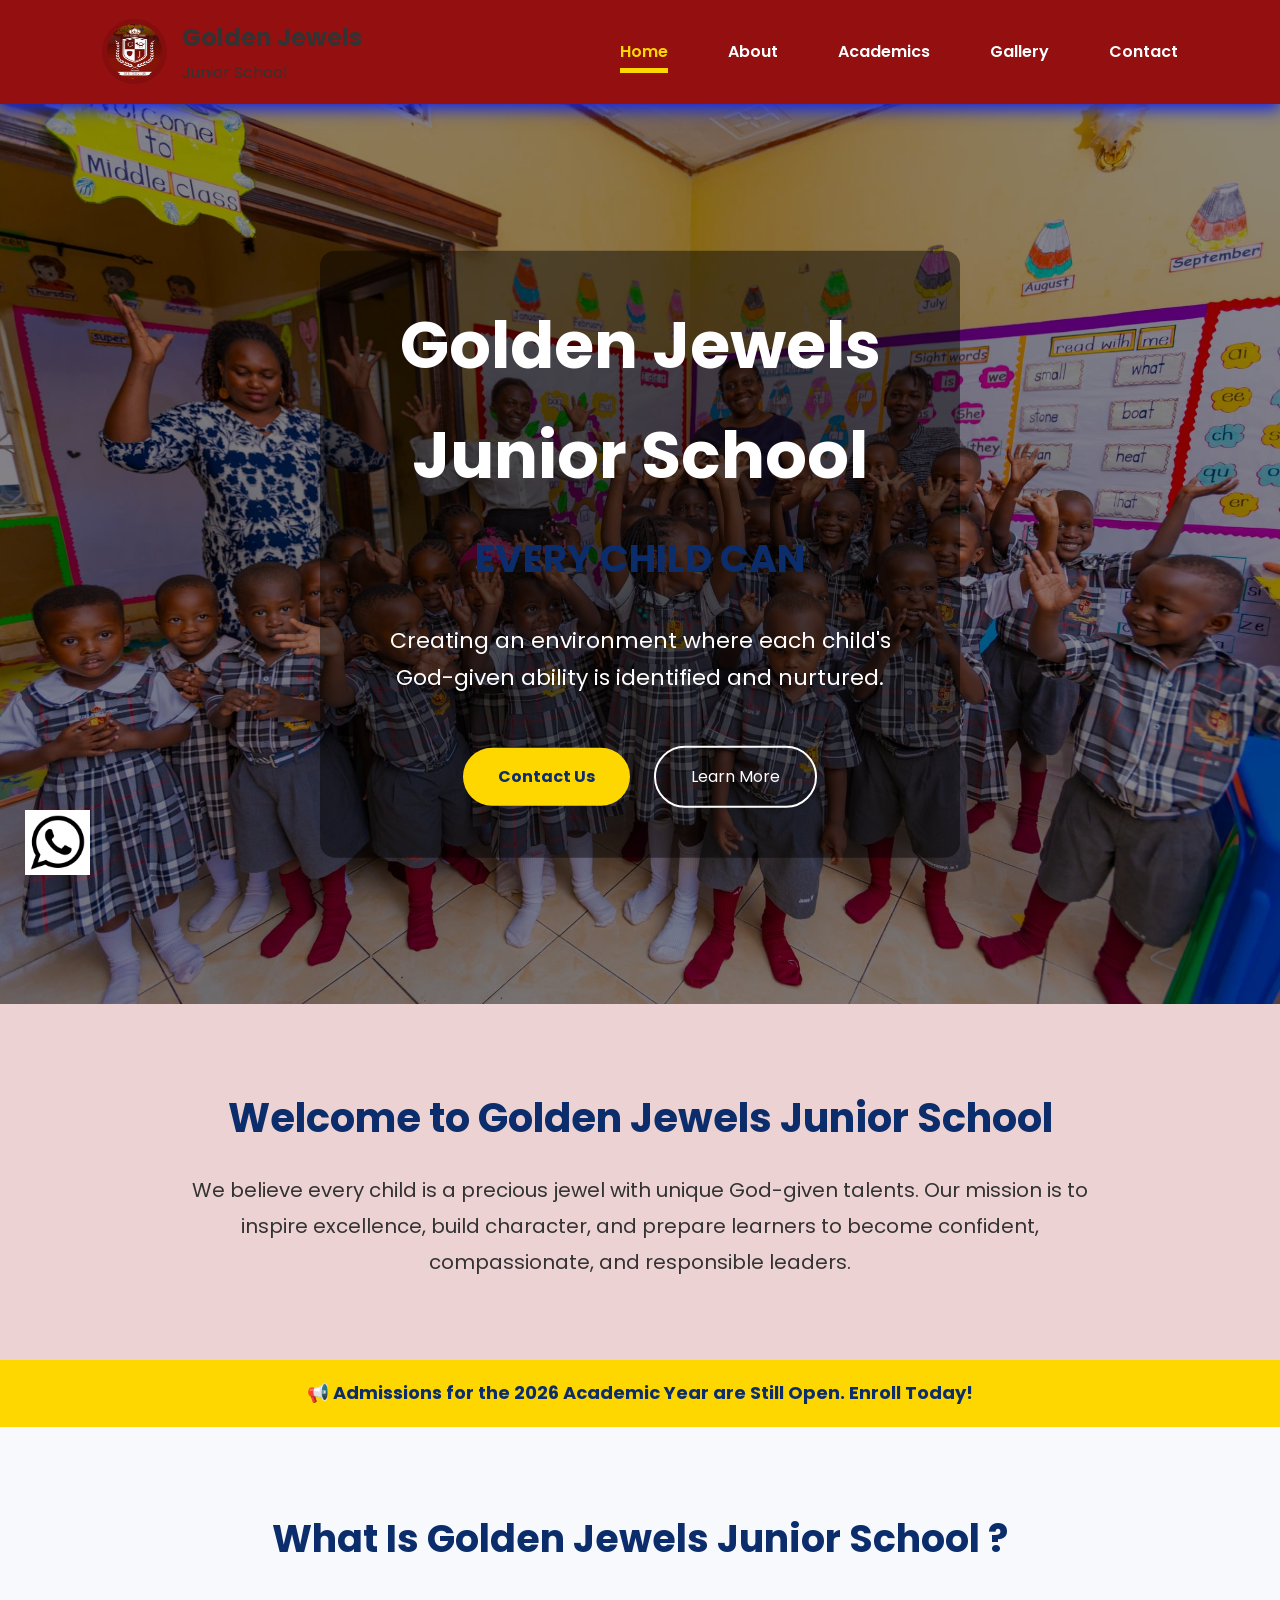
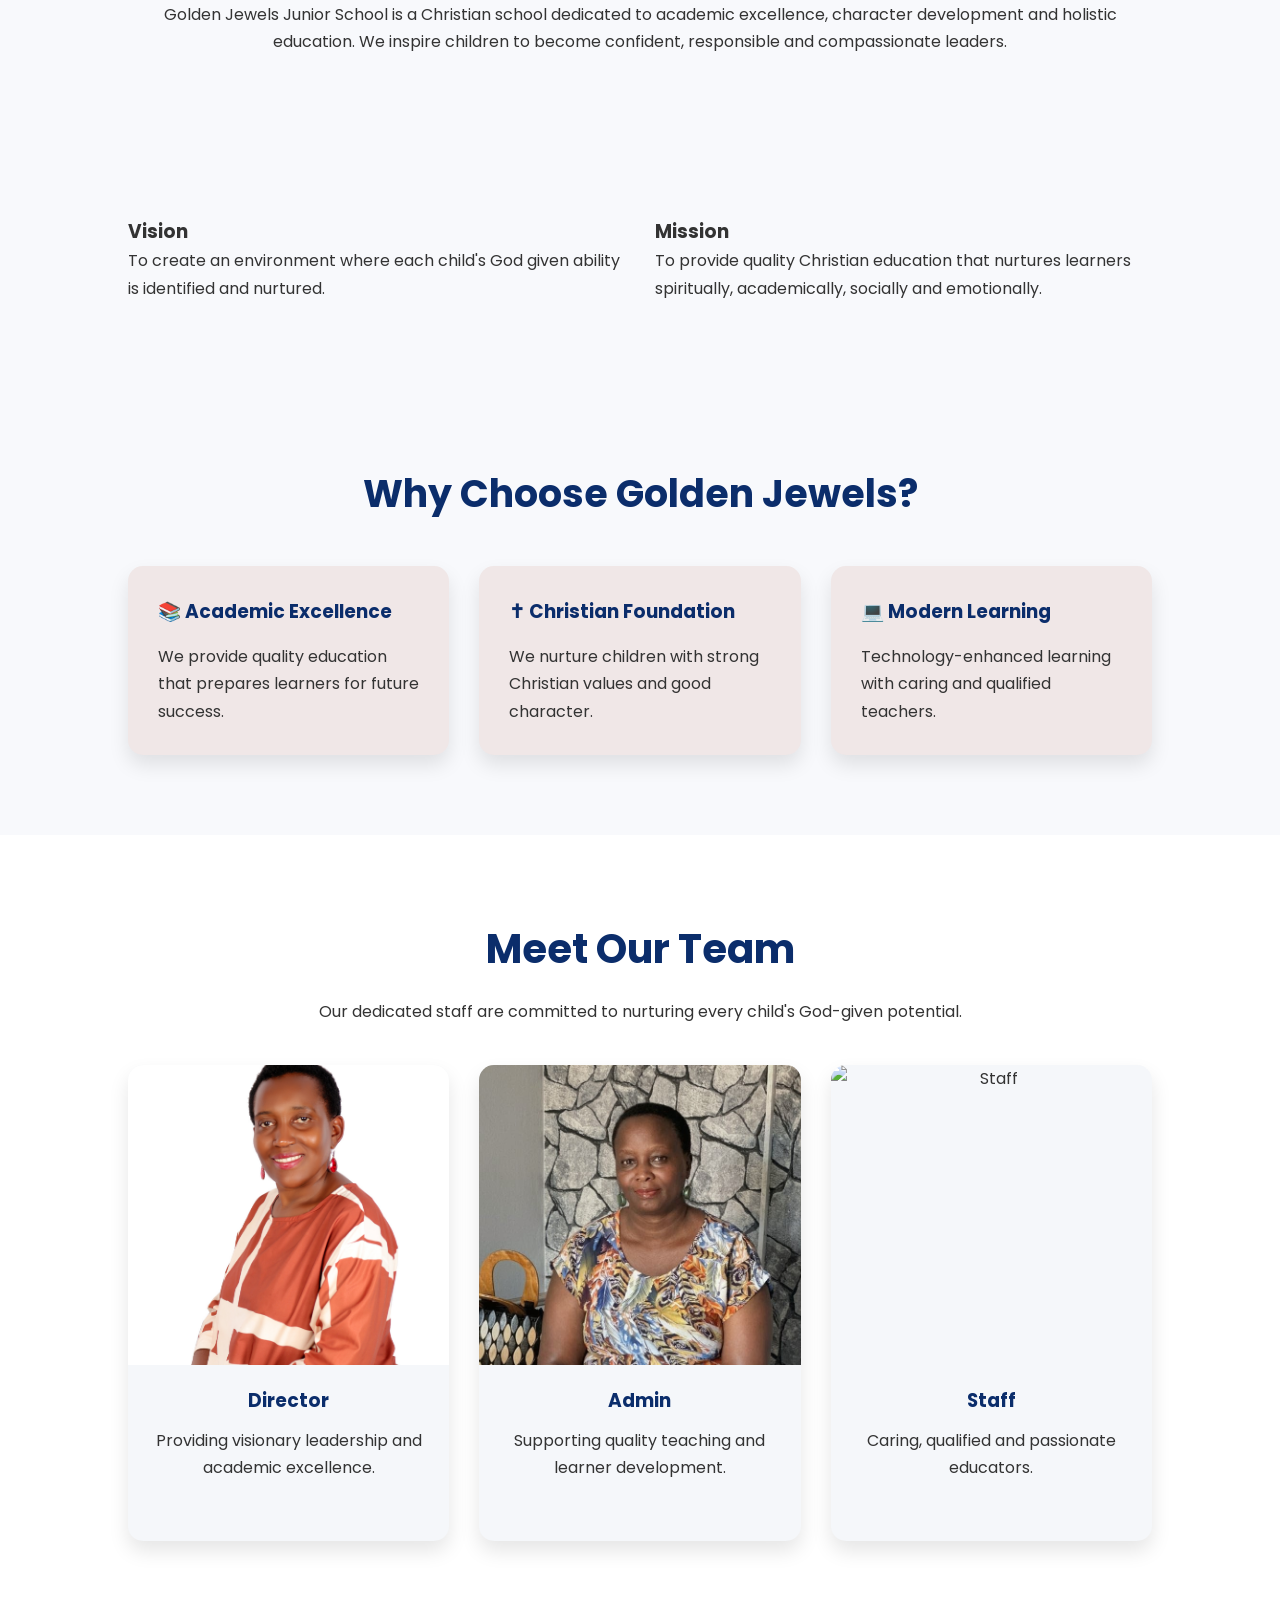
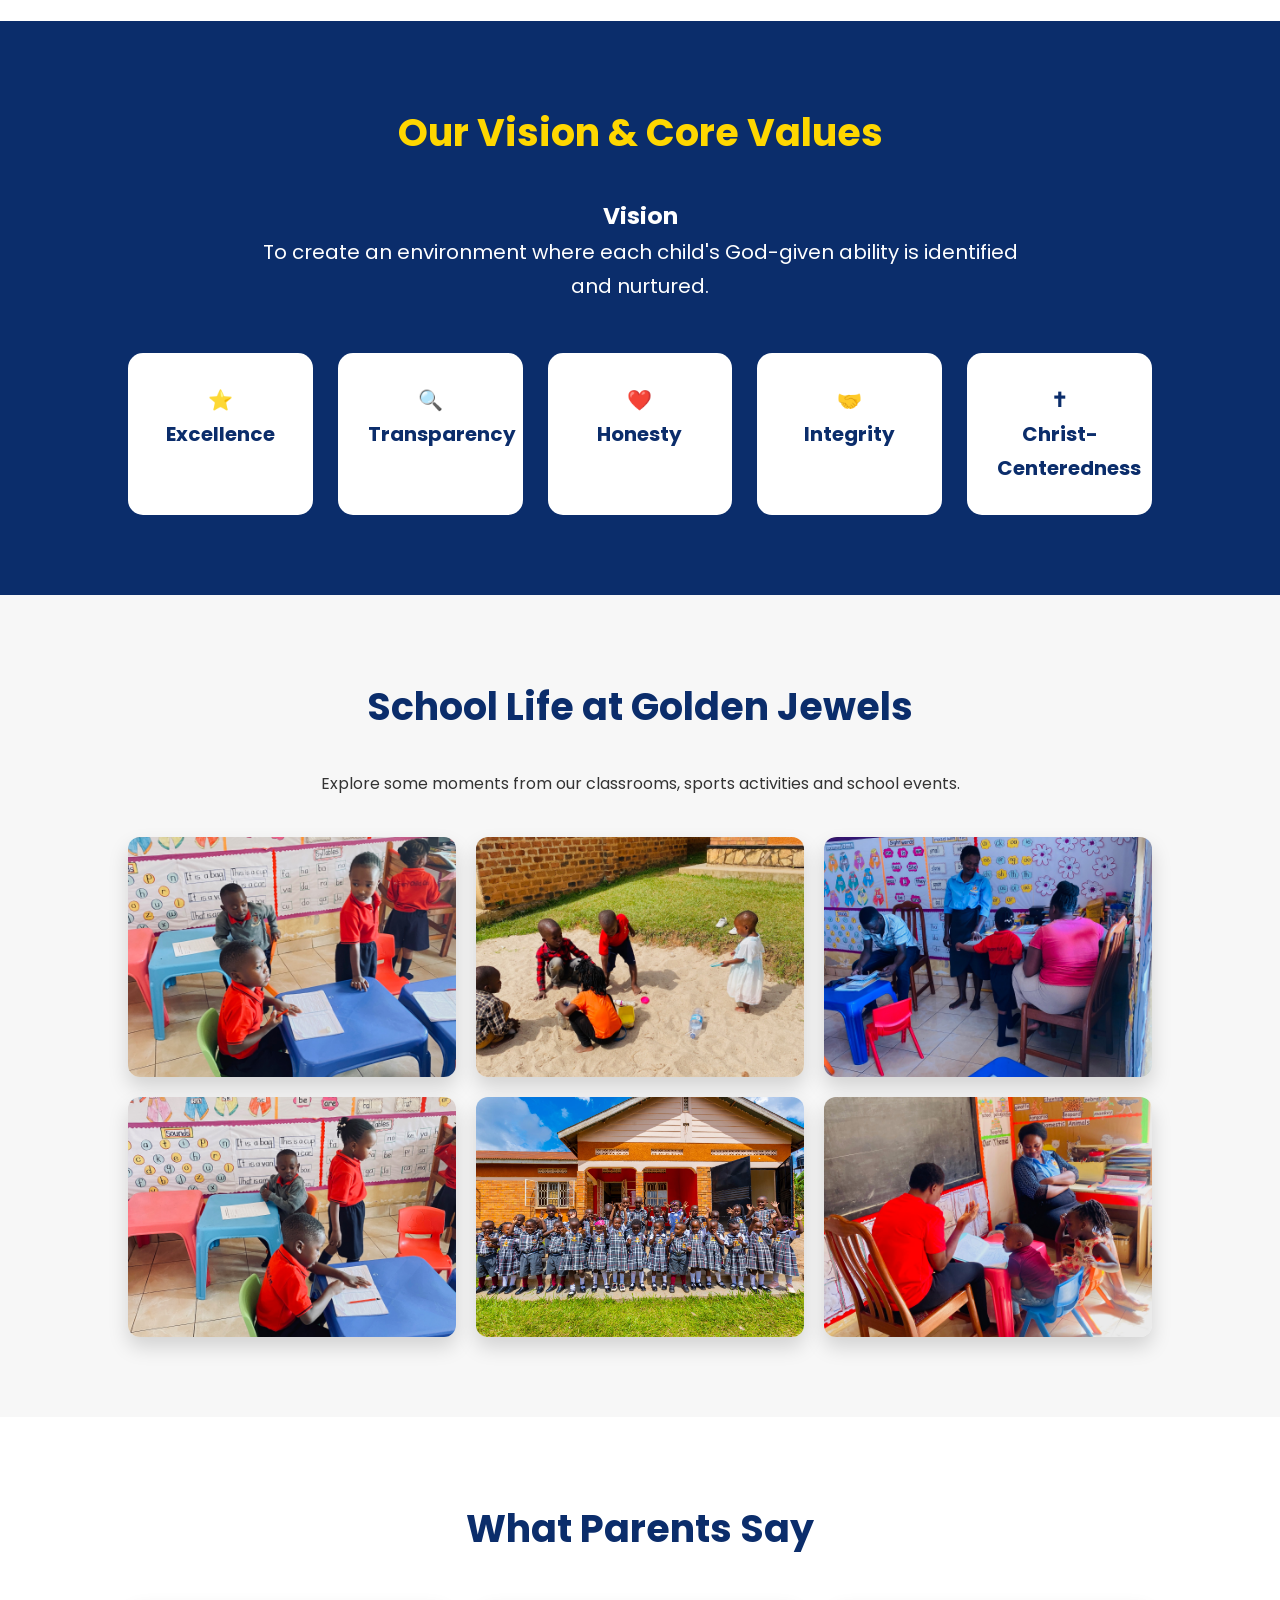
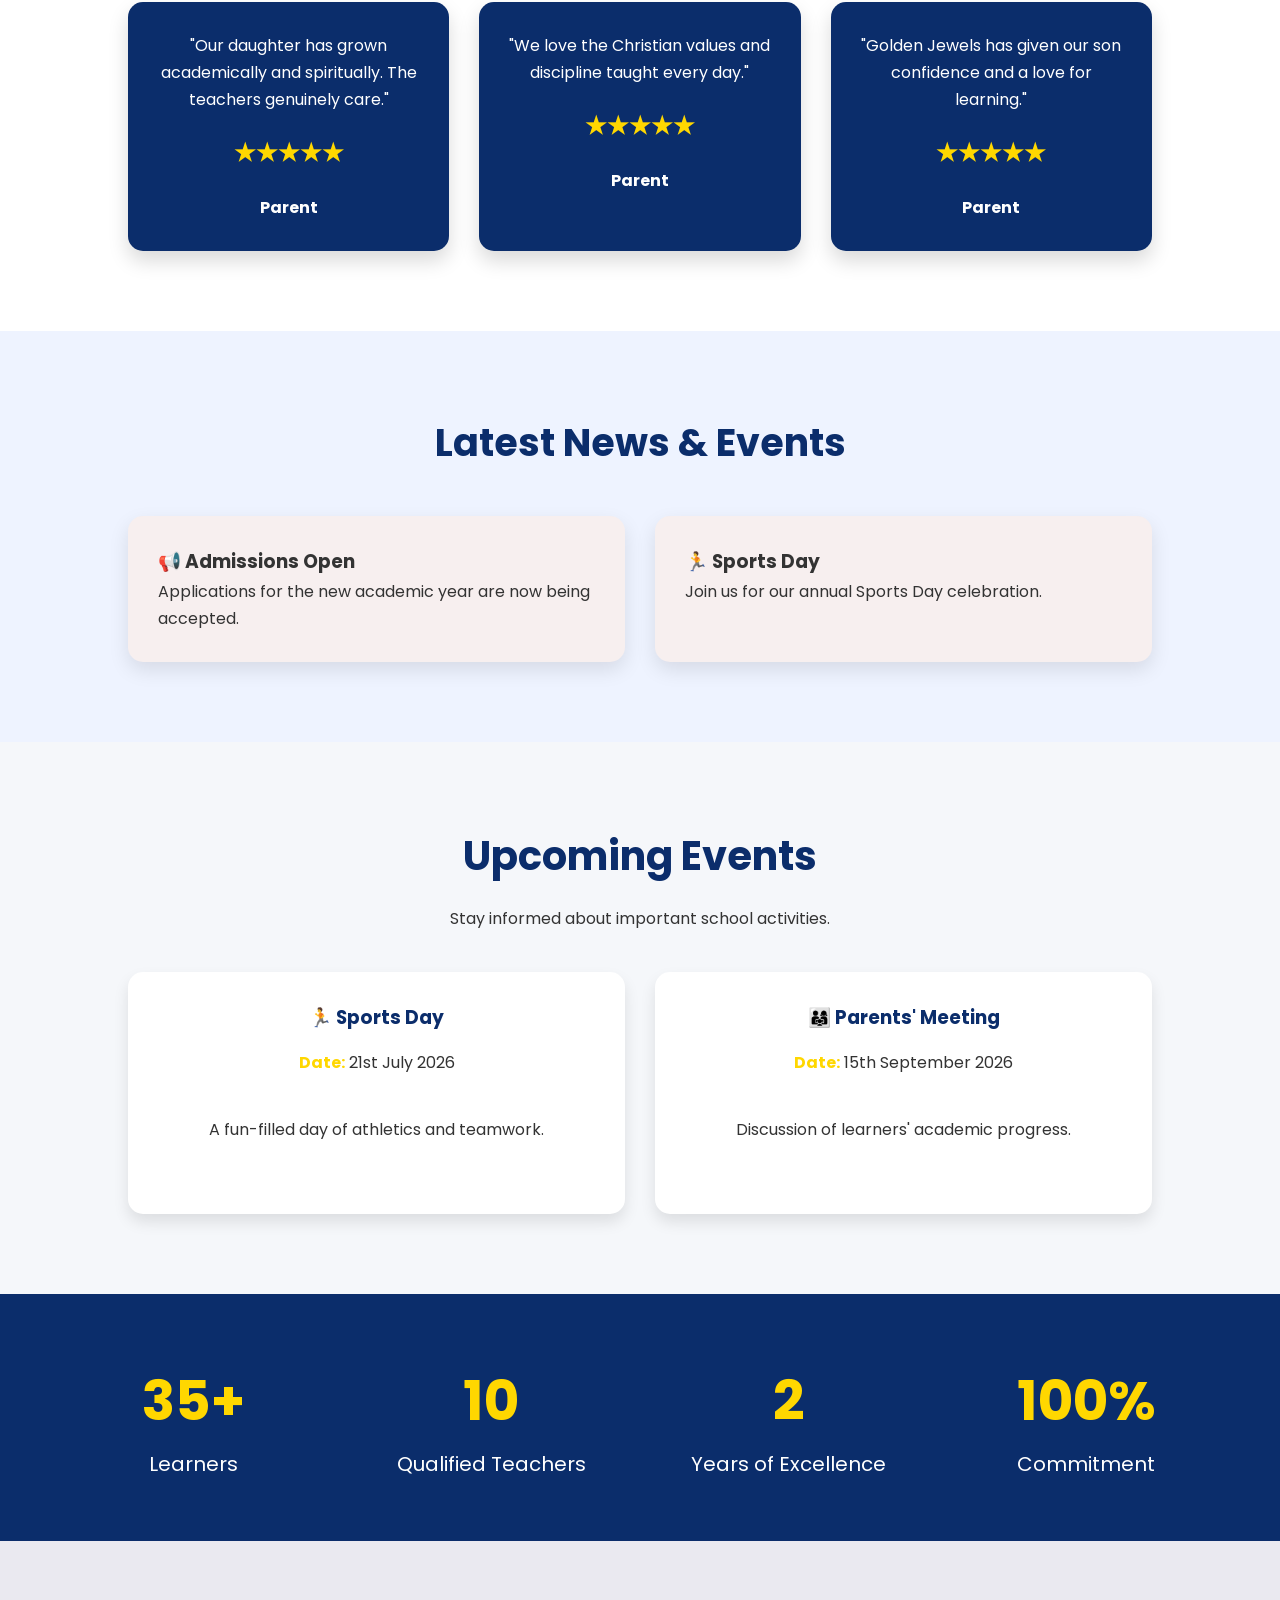
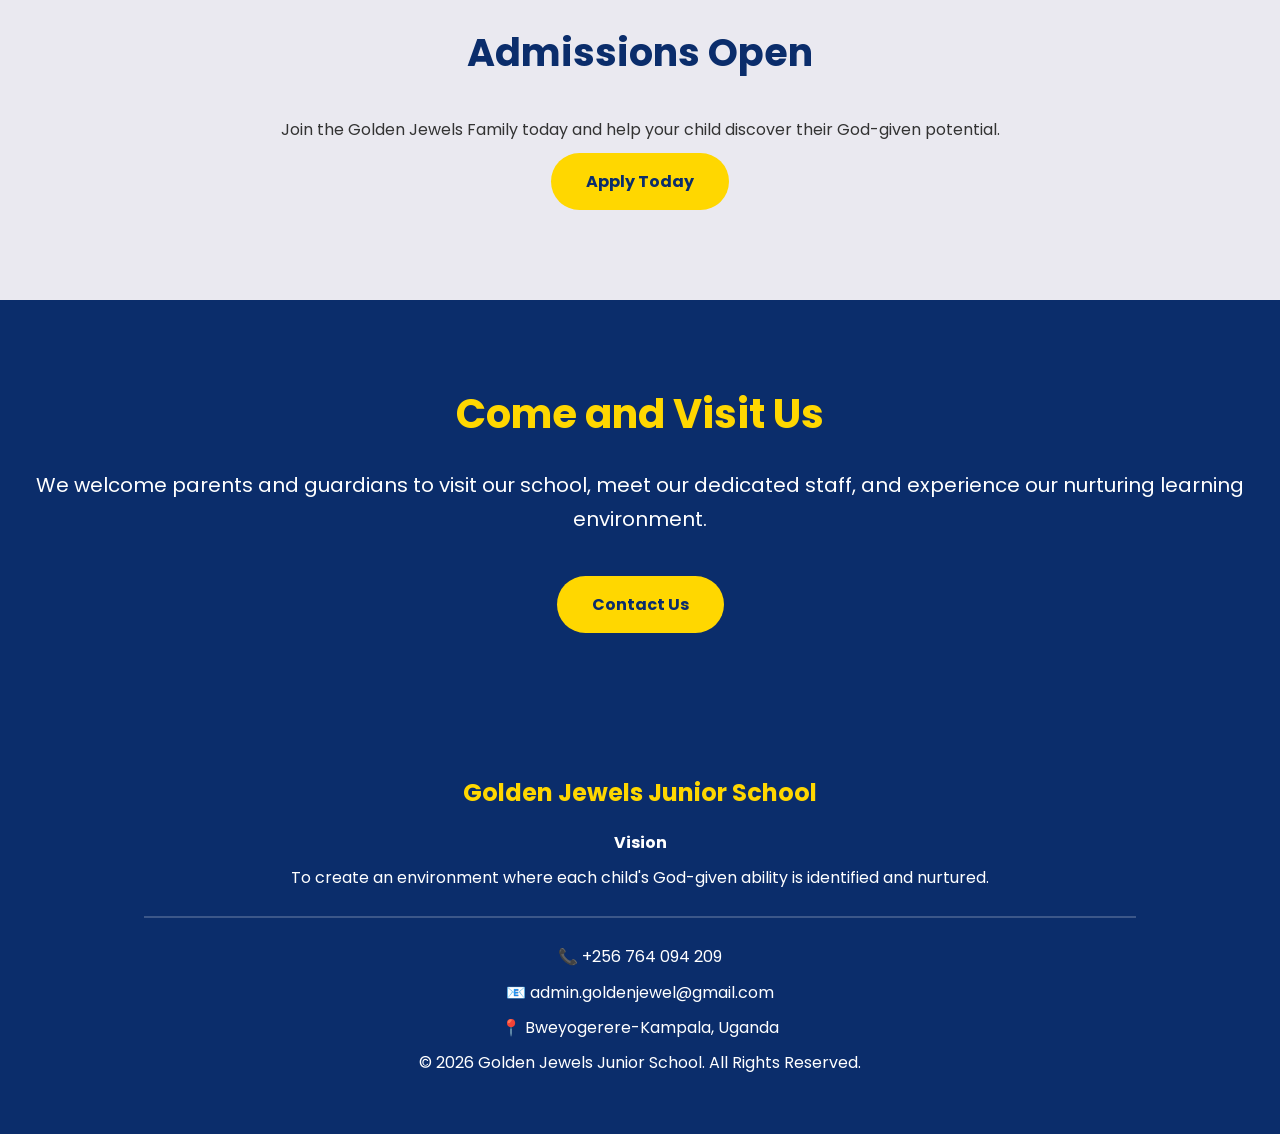
==== index.html @ 944c4e46 "Initial website upload from VS Code" ====
<!DOCTYPE html>
<html lang="en">
<head>

    <link rel="icon" type="image/png" href="images/logo.png">

    <meta charset="UTF-8">
    <meta name="viewport" content="width=device-width, initial-scale=1.0">
    <title>Golden Jewels Junior School | Every Child Can</title>

    <link rel="stylesheet" href="css/style.css">
    <link rel="icon" type="image/png" href="images/logo.png">

    <link rel="preconnect" href="https://fonts.googleapis.com">
    <link href="https://fonts.googleapis.com/css2?family=Poppins:wght@300;400;600;700&display=swap" rel="stylesheet">
</head>

<body>


<header>

    <div class="logo">
        <img src="images/logo.png" alt="School Logo">
        <div>
            <h2>Golden Jewels</h2>
            <p>Junior School</p>
        </div>
    </div>

    <div class="menu-toggle" id="mobile-menu">
        ☰
    </div>

    <nav id="navbar">

        <ul>

            <li><a href="index.html" class="active">Home</a></li>

            <li><a href="about.html">About</a></li>

            <li><a href="academics.html">Academics</a></li>

            <li><a href="gallery.html">Gallery</a></li>

            <li><a href="contact.html">Contact</a></li>

        </ul>

    </nav>

</header>


<section class="hero">

    <div class="slider">

        <div class="slide active">
            <img src="images/hero1.jpg" alt="School">
        </div>

        <div class="slide">
            <img src="images/hero2.jpg" alt="Students">
        </div>

        <div class="slide">
            <img src="images/hero3.jpg" alt="Classroom">
        </div>

    </div>

    <div class="hero-content">

        <h1>Golden Jewels Junior School</h1>

        <h2>EVERY CHILD CAN</h2>

        <p>
            Creating an environment where each child's God-given ability is identified and nurtured.
        </p>

        <a href="contact.html" class="btn">Contact Us</a>

        <a href="about.html" class="btn2">Learn More</a>

    </div>

</section>
<section class="welcome-banner">

<h2>Welcome to Golden Jewels Junior School</h2>

<p>

We believe every child is a precious jewel with unique God-given talents. Our mission is to inspire excellence, build character, and prepare learners to become confident, compassionate, and responsible leaders.

</p>

</section>


<section class="notice">

📢 Admissions for the 2026 Academic Year are Still Open. Enroll Today!

</section>



<section class="welcome">

<h2>What Is Golden Jewels Junior School ?</h2>

<p>

Golden Jewels Junior School is a Christian school dedicated to academic excellence,
character development and holistic education.

We inspire children to become confident, responsible and compassionate leaders.

</p>

</section>



<section class="vision">

<div class="card">

<h3>Vision</h3>

<p>

To create an environment where each child's God given ability is identified and nurtured.

</p>

</div>

<div class="card">

<h3>Mission</h3>

<p>

To provide quality Christian education that nurtures learners spiritually,
academically, socially and emotionally.

</p>

</div>

</section>


<section class="choose">

<h2>Why Choose Golden Jewels?</h2>

<div class="cards">

<div class="box">

<h3>📚 Academic Excellence</h3>

<p>We provide quality education that prepares learners for future success.</p>

</div>

<div class="box">

<h3>✝ Christian Foundation</h3>

<p>We nurture children with strong Christian values and good character.</p>

</div>

<div class="box">

<h3>💻 Modern Learning</h3>

<p>Technology-enhanced learning with caring and qualified teachers.</p>

</div>

</div>

</section>

<section class="team">

    <h2>Meet Our Team</h2>

    <p>Our dedicated staff are committed to nurturing every child's God-given potential.</p>

    <div class="team-grid">

        <div class="team-card">
            <img src="images/director.jpg" alt="Director">
            <h3>Director</h3>
            <p>Providing visionary leadership and academic excellence.</p>
        </div>

        <div class="team-card">
            <img src="images/admin.jpg" alt="Admin">
            <h3>Admin</h3>
            <p>Supporting quality teaching and learner development.</p>
        </div>

        <div class="team-card">
            <img src="images/teachers.jpg" alt="Staff">
            <h3>Staff</h3>
            <p>Caring, qualified and passionate educators.</p>
        </div>

    </div>

</section>

<section class="vision-values">

<h2>Our Vision & Core Values</h2>

<div class="vision-box">

<h3>Vision</h3>

<p>

To create an environment where each child's God-given ability is identified and nurtured.

</p>

</div>

<div class="values-grid">

<div class="value-card">
⭐<br><strong>Excellence</strong>
</div>

<div class="value-card">
🔍<br><strong>Transparency</strong>
</div>

<div class="value-card">
❤️<br><strong>Honesty</strong>
</div>

<div class="value-card">
🤝<br><strong>Integrity</strong>
</div>

<div class="value-card">
✝<br><strong>Christ-Centeredness</strong>
</div>

</div>

</section>

<section class="gallery-preview">

    <h2>School Life at Golden Jewels</h2>

    <p>Explore some moments from our classrooms, sports activities and school events.</p>

    <div class="gallery-grid">

        <img src="images/gallery1.jpg" alt="Classroom">

        <img src="images/gallery2.jpg" alt="Library">

        <img src="images/gallery3.jpg" alt="Sports">

        <img src="images/gallery4.jpg" alt="Graduation">

        <img src="images/gallery5.jpg" alt="Computer Lab">

        <img src="images/gallery6.jpg" alt="Playground">

    </div>

</section>

<section class="testimonials">

<h2>What Parents Say</h2>

<div class="testimonial-container">

<div class="testimonial">

<p>

"Our daughter has grown academically and spiritually. The teachers genuinely care."

</p>

<h4>★★★★★</h4>

<strong>Parent</strong>

</div>

<div class="testimonial">

<p>

"We love the Christian values and discipline taught every day."

</p>

<h4>★★★★★</h4>

<strong>Parent</strong>

</div>

<div class="testimonial">

<p>

"Golden Jewels has given our son confidence and a love for learning."

</p>

<h4>★★★★★</h4>

<strong>Parent</strong>

</div>

</div>

</section>

<section class="news">

<h2>Latest News & Events</h2>

<div class="news-grid">

<div class="news-card">

<h3>📢 Admissions Open</h3>

<p>Applications for the new academic year are now being accepted.</p>

</div>

<div class="news-card">

<h3>🏃 Sports Day</h3>

<p>Join us for our annual Sports Day celebration.</p>

</div>

</section>

<section class="events reveal">

    <h2>Upcoming Events</h2>

    <p>Stay informed about important school activities.</p>

    <div class="events-grid">

        <div class="event-card">
            <h3>🏃 Sports Day</h3>
            <p><strong>Date:</strong> 21st July 2026</p>
            <p>A fun-filled day of athletics and teamwork.</p>
        </div>

        <div class="event-card">
            <h3>👨‍👩‍👧 Parents' Meeting</h3>
            <p><strong>Date:</strong> 15th September 2026</p>
            <p>Discussion of learners' academic progress.</p>
        </div>

    </div>

</section>



<section class="stats">

<div class="stat">
<h1>35+</h1>
<p>Learners</p>
</div>

<div class="stat">
<h1>10</h1>
<p>Qualified Teachers</p>
</div>

<div class="stat">
<h1>2</h1>
<p>Years of Excellence</p>
</div>

<div class="stat">
<h1>100%</h1>
<p>Commitment</p>
</div>

</section>



<section class="admissions">

<h2>Admissions Open</h2>

<p>

Join the Golden Jewels Family today and help your child discover
their God-given potential.

</p>

<a href="#" class="btn">Apply Today</a>

</section>

<section class="cta">

<h2>Come and Visit Us</h2>

<p>

We welcome parents and guardians to visit our school, meet our dedicated staff, and experience our nurturing learning environment.

</p>

<a href="contact.html" class="btn">

Contact Us

</a>

</section>


<footer>

<h2>Golden Jewels Junior School</h2>

<p><strong>Vision</strong></p>

<p>

To create an environment where each child's God-given ability is identified and nurtured.

</p>

<hr>

<p>

📞 +256 764 094 209

</p>

<p>

📧 admin.goldenjewel@gmail.com

</p>

<p>

📍 Bweyogerere-Kampala, Uganda

</p>

<p>

© 2026 Golden Jewels Junior School. All Rights Reserved.

</p>

</footer>

<script src="js/script.js"></script>

<a href="https://wa.me/256764094209" class="whatsapp" target="_blank">

    <img src="images/whatsapp.png" alt="WhatsApp">

</a>

<button id="topBtn">↑</button>

</body>

</html>
---- css/style.css ----
/* Reset */

*{

margin:0;

padding:0;

box-sizing:border-box;

}

body{

font-family:'Poppins',sans-serif;

background:#F5F7FA;

color:#333;

line-height:1.6;

}

a{

text-decoration:none;

}

img{

max-width:100%;

display:block;

}

section{

padding:80px 10%;

}

/* ===========================
   GOLDEN JEWELS JUNIOR SCHOOL
   =========================== */

*{
    margin:0;
    padding:0;
    box-sizing:border-box;
}

body{
    font-family:'Poppins',sans-serif;
    background:#f8f9fc;
    color:#333;
    line-height:1.7;
}

/* Navigation */

header{

position:sticky;

top:0;

z-index:1000;

display:flex;

justify-content:space-between;

align-items:center;

padding:18px 8%;

background:#910707f6;

box-shadow:0 5px 15px rgba(16, 38, 233, 0.986);

}

nav ul{

display:flex;

list-style:none;

gap:30px;

}

nav a{

color:white;

font-weight:600;

transition:.3s;

}

nav a:hover{

color:#FFD700;

}

.logo{

display:flex;

align-items:center;

gap:15px;

}

.logo img{

width:65px;

height:65px;

border-radius:50%;

background:rgb(133, 13, 13);

padding:5px;

}

.logo-text h2{

color:#FFD700;

font-size:28px;

margin:0;

}

.logo-text p{

color:white;

font-size:14px;

margin:0;

letter-spacing:2px;

}

nav ul{
    display:flex;
    list-style:none;
}

nav ul li{
    margin-left:30px;
}

nav a{

position:relative;

color:white;

font-weight:600;

padding:8px 0;

transition:.3s;

}

/* Hero */

.hero{

height:100vh;

background:

linear-gradient(rgba(0,0,0,.55),

rgba(0,0,0,.55)),

url("../images/hero.jpg");

background-size:cover;

background-position:center;

display:flex;

justify-content:center;

align-items:center;

text-align:center;

color:white;

}

.overlay{

max-width:900px;

padding:20px;

}

.hero h1{

font-size:65px;

margin-bottom:15px;

}

.hero h3{

font-size:32px;

color:#FFD700;

margin-bottom:20px;

letter-spacing:3px;

}

.hero p{

font-size:22px;

margin-bottom:40px;

}

.btn{

display:inline-block;

background:#FFD700;

color:#0B2D6B;

padding:15px 35px;

border-radius:50px;

font-weight:bold;

transition:.3s;

margin:10px;

}

.btn:hover{

background:rgb(250, 225, 225);

transform:translateY(-3px);

}

.btn2{

display:inline-block;

background:transparent;

border:2px solid white;

color:white;

padding:15px 35px;

border-radius:50px;

margin:10px;

transition:.3s;

}

.btn2:hover{

background:white;

color:#0B2D6B;

}



/* Sections */

section{
padding:80px 10%;
}

section h2{
text-align:center;
margin-bottom:30px;
color:#0B2D6B;
font-size:38px;
}

/* Welcome */

.welcome{
text-align:center;
}

/* Vision */

.vision{

display:grid;
grid-template-columns:repeat(auto-fit,minmax(320px,1fr));
gap:30px;

}

.cards{

display:grid;

grid-template-columns:repeat(auto-fit,minmax(280px,1fr));

gap:30px;

margin-top:40px;

}

.box{

background:rgb(240, 231, 231);

padding:30px;

border-radius:15px;

box-shadow:0 10px 20px rgba(0,0,0,.1);

transition:.4s;

}

.box:hover{

transform:translateY(-10px);

}

.box h3{

color:#0B2D6B;

margin-bottom:15px;

}
/* Values */

.values{
background:#eef3ff;
}

.value-grid{

display:grid;
grid-template-columns:repeat(auto-fit,minmax(220px,1fr));
gap:25px;

}

.value{

background:rgb(44, 3, 189);
padding:35px;
border-radius:15px;
text-align:center;
transition:.3s;
box-shadow:0 5px 15px rgba(0,0,0,.08);

}

.value:hover{

transform:translateY(-10px);

}

/* Features */

.features{

display:grid;
grid-template-columns:repeat(auto-fit,minmax(250px,1fr));
gap:20px;

}

.features div{

background:#FFD700;
padding:25px;
border-radius:10px;
font-weight:600;
text-align:center;

}

/* Statistics */

.stats{

background:#0B2D6B;
display:grid;
grid-template-columns:repeat(auto-fit,minmax(200px,1fr));
gap:30px;
text-align:center;
color:white;

}

.stat h1{

font-size:55px;
color:#FFD700;

}

/* Admissions */

.admissions{

text-align:center;
background:rgb(234, 233, 240);

}

/* Footer */

footer{

background:#0B2D6B;

color:white;

text-align:center;

padding:50px 20px;

}

footer h2{

color:#FFD700;

margin-bottom:15px;

}

footer p{

margin:8px 0;

}

footer hr{

margin:25px auto;

width:80%;

border:1px solid rgba(255,255,255,.2);

}

/* Responsive */

@media(max-width:768px){

header{

flex-direction:column;

}

nav ul{

flex-direction:column;
text-align:center;

}

nav ul li{

margin:12px 0;

}

.hero h1{

font-size:42px;

}

.hero p{

font-size:18px;

}

}

.notice{

background:#FFD700;

padding:18px;

font-weight:bold;

text-align:center;

color:#0B2D6B;

font-size:18px;

}

.hero{

position:relative;

height:100vh;

overflow:hidden;

}

.slider{

position:absolute;

width:100%;

height:100%;

top:0;

left:0;

}

.slide{

position:absolute;

width:100%;

height:100%;

opacity:0;

transition:opacity 1.5s ease;

}

.slide.active{

opacity:1;

}

.slide img{

width:100%;

height:100%;

object-fit:cover;

}

.hero-content{

position:absolute;

top:50%;

left:50%;

transform:translate(-50%,-50%);

text-align:center;

color:white;

z-index:2;

background:rgba(0,0,0,.45);

padding:40px;

border-radius:15px;

}

.hero::before{

content:"";

position:absolute;

width:100%;

height:100%;

background:rgba(0,0,0,.45);

z-index:1;

}
.stats{

display:grid;

grid-template-columns:repeat(4,1fr);

background:#0B2D6B;

padding:60px;

text-align:center;

}

.stat{

color:white;

}

.stat h1{

font-size:55px;

color:#FFD700;

}

.stat p{

font-size:20px;

}
/* Mobile Menu */

.menu-toggle{

display:none;

font-size:32px;

cursor:pointer;

color:rgb(236, 220, 220);

}

@media(max-width:768px){

.menu-toggle{

display:block;

}

nav{

display:none;

width:100%;

margin-top:20px;

}

nav.active{

display:block;

}

nav ul{

flex-direction:column;

text-align:center;

}

nav ul li{

margin:15px 0;

}

header{

flex-wrap:wrap;

}

}
.welcome-banner{

padding:80px 10%;

text-align:center;

background:rgb(236, 210, 210);

}

.welcome-banner h2{

font-size:40px;

color:#0B2D6B;

margin-bottom:20px;

}

.welcome-banner p{

font-size:20px;

max-width:900px;

margin:auto;

line-height:1.8;

}
.cta{

background:#0B2D6B;

color:white;

text-align:center;

padding:80px 20px;

}

.cta h2{

font-size:40px;

margin-bottom:20px;

color:#FFD700;

}

.cta p{

font-size:20px;

margin-bottom:30px;

}

/* Gallery */

.gallery-preview{

padding:80px 10%;

background:#f7f7f7;

text-align:center;

}

.gallery-preview p{

margin-bottom:40px;

}

.gallery-grid{

display:grid;

grid-template-columns:repeat(auto-fit,minmax(280px,1fr));

gap:20px;

}

.gallery-grid img{

width:100%;

height:240px;

object-fit:cover;

border-radius:12px;

cursor:pointer;

transition:.4s;

box-shadow:0 10px 20px rgba(0,0,0,.15);

}

.gallery-grid img:hover{

transform:scale(1.05);

}

/* Testimonials */

.testimonials{

padding:80px 10%;

background:white;

text-align:center;

}

.testimonial-container{

display:grid;

grid-template-columns:repeat(auto-fit,minmax(300px,1fr));

gap:30px;

margin-top:40px;

}

.testimonial{

padding:30px;

border-radius:15px;

background:#0B2D6B;

color:white;

box-shadow:0 10px 20px rgba(0,0,0,.15);

}

.testimonial h4{

color:#FFD700;

margin:20px 0;

font-size:24px;

}

/* News */

.news{

padding:80px 10%;

background:#EEF3FF;

}

.news-grid{

display:grid;

grid-template-columns:repeat(auto-fit,minmax(280px,1fr));

gap:30px;

margin-top:40px;

}

.news-card{

background:rgb(247, 239, 239);

padding:30px;

border-radius:15px;

box-shadow:0 8px 20px rgba(0,0,0,.1);

transition:.3s;

}

.news-card:hover{

transform:translateY(-8px);

}

/* WhatsApp Button */

.whatsapp{

position:fixed;

bottom:25px;

left:25px;

width:65px;

height:65px;

z-index:999;

}

.whatsapp img{

width:100%;

transition:.3s;

}

.whatsapp img:hover{

transform:scale(1.15);

}



/* About Page */

.page-banner{

background:#eff2f3;

color:rgb(43, 48, 48);

padding:100px 20px;

text-align:center;

}

.page-banner h1{

font-size:55px;

color:#3700ff;

margin-bottom:15px;

}

.about-school{

display:grid;

grid-template-columns:1fr 1fr;

gap:50px;

padding:80px 10%;

align-items:center;

}

.about-image img{

width:100%;

border-radius:20px;

}

.about-text h2{

color:#0B2D6B;

margin-bottom:20px;

}

.vision-mission{

display:grid;

grid-template-columns:repeat(auto-fit,minmax(300px,1fr));

gap:30px;

padding:80px 10%;

background:#dddfe4;

}

.vm-card{

background:white;

padding:40px;

border-radius:15px;

box-shadow:0 8px 15px rgba(0,0,0,.1);

}

.core-values{

padding:80px 10%;

text-align:center;

}

.value-container{

display:grid;

grid-template-columns:repeat(auto-fit,minmax(220px,1fr));

gap:25px;

margin-top:40px;

}

.value-box{

background:#FFD700;

padding:30px;

border-radius:15px;

font-weight:bold;

}

.headteacher{

display:grid;

grid-template-columns:300px 1fr;

gap:40px;

padding:80px 10%;

align-items:center;

}

.headteacher img{

width:100%;

border-radius:20px;

}

@media(max-width:768px){

.about-school,

.headteacher{

grid-template-columns:1fr;

}

}

/* Academics */

.curriculum,
.subjects,
.activities,
.achievement{

padding:80px 10%;

}

.curriculum-grid,
.subject-grid,
.activity-grid{

display:grid;

grid-template-columns:repeat(auto-fit,minmax(250px,1fr));

gap:25px;

margin-top:40px;

}

.curriculum-card,
.activity-card,
.subject{

background:white;

padding:30px;

border-radius:15px;

box-shadow:0 8px 15px rgba(0,0,0,.1);

transition:.3s;

}

.curriculum-card:hover,
.activity-card:hover,
.subject:hover{

transform:translateY(-8px);

}

.curriculum-card h3{

color:#0B2D6B;

margin-bottom:20px;

}

.subject{

text-align:center;

font-weight:bold;

background:#FFD700;

color:#0B2D6B;

}

.activity-card{

text-align:center;

font-size:20px;

}

.achievement{

background:#0B2D6B;

color:white;

text-align:center;

}

.achievement h2{

color:#FFD700;

margin-bottom:20px;

}

/* Gallery Page */

.gallery-page{

padding:80px 10%;

text-align:center;

}

.gallery-page h2{

color:#0B2D6B;

margin-bottom:20px;

}

.gallery-page p{

margin-bottom:40px;

font-size:18px;

}

.gallery-page .gallery-grid{

display:grid;

grid-template-columns:repeat(auto-fit,minmax(280px,1fr));

gap:25px;

}

.gallery-page img{

width:100%;

height:260px;

object-fit:cover;

border-radius:15px;

box-shadow:0 10px 20px rgba(0,0,0,.15);

transition:.4s;

cursor:pointer;

}

.gallery-page img:hover{

transform:scale(1.05);

}

/* Contact */

.contact-info{

display:grid;

grid-template-columns:repeat(auto-fit,minmax(250px,1fr));

gap:25px;

padding:80px 10%;

}

.contact-card{

background:white;

padding:30px;

text-align:center;

border-radius:15px;

box-shadow:0 8px 15px rgba(0,0,0,.1);

}

.contact-card h2{

color:#0B2D6B;

margin-bottom:15px;

}

.contact-form{

padding:80px 10%;

text-align:center;

}

.contact-form form{

max-width:700px;

margin:auto;

}

.contact-form input,
.contact-form textarea{

width:100%;

padding:15px;

margin:15px 0;

border:1px solid #ddd;

border-radius:10px;

font-size:16px;

}

#topBtn{

position:fixed;

bottom:30px;

right:30px;

display:none;

background:#FFD700;

color:#0B2D6B;

border:none;

width:50px;

height:50px;

border-radius:50%;

font-size:22px;

cursor:pointer;

box-shadow:0 5px 10px rgba(0,0,0,.3);

}

nav a.active{

color:#FFD700;

border-bottom:2px solid #FFD700;

padding-bottom:5px;

}

nav a.active {
    color: #FFD700;
    border-bottom: 2px solid #FFD700;
    padding-bottom: 5px;
}

nav a::after{

content:"";

position:absolute;

left:0;

bottom:-5px;

width:0;

height:3px;

background:#FFD700;

transition:.3s;

}

nav a:hover::after,

nav a.active::after{

width:100%;

}

/* Team Section */

.team{

background:#ffffff;

text-align:center;

}

.team h2{

color:#0B2D6B;

font-size:40px;

margin-bottom:15px;

}

.team p{

margin-bottom:40px;

}

.team-grid{

display:grid;

grid-template-columns:repeat(auto-fit,minmax(250px,1fr));

gap:30px;

}

.team-card{

background:#F5F7FA;

border-radius:15px;

overflow:hidden;

box-shadow:0 10px 20px rgba(0,0,0,.1);

transition:.3s;

}

.team-card:hover{

transform:translateY(-10px);

}

.team-card img{

width:100%;

height:300px;

object-fit:cover;

}

.team-card h3{

color:#0B2D6B;

margin:20px 0 10px;

}

.team-card p{

padding:0 20px 20px;

}

/* Vision & Values */

.vision-values{

background:#0B2D6B;

color:white;

text-align:center;

}

.vision-values h2{

color:#FFD700;

margin-bottom:30px;

}

.vision-box{

max-width:800px;

margin:auto;

margin-bottom:50px;

font-size:20px;

}

.values-grid{

display:grid;

grid-template-columns:repeat(auto-fit,minmax(180px,1fr));

gap:25px;

}

.value-card{

background:white;

color:#0B2D6B;

padding:30px;

border-radius:15px;

font-size:20px;

font-weight:bold;

transition:.3s;

}

.value-card:hover{

background:#FFD700;

}

/* Upcoming Events */

.events{

background:#F5F7FA;

text-align:center;

}

.events h2{

color:#0B2D6B;

font-size:40px;

margin-bottom:15px;

}

.events p{

margin-bottom:40px;

}

.events-grid{

display:grid;

grid-template-columns:repeat(auto-fit,minmax(250px,1fr));

gap:30px;

}

.event-card{

background:white;

padding:30px;

border-radius:15px;

box-shadow:0 8px 15px rgba(0,0,0,.1);

transition:.3s;

}

.event-card:hover{

transform:translateY(-10px);

box-shadow:0 15px 25px rgba(0,0,0,.15);

}

.event-card h3{

color:#0B2D6B;

margin-bottom:15px;

}

.event-card strong{

color:#FFD700;

}

/* ===========================
   MOBILE RESPONSIVE DESIGN
=========================== */

@media (max-width: 768px) {

header{
    flex-direction:column;
    padding:15px;
}

nav ul{
    flex-direction:column;
    gap:15px;
    text-align:center;
    margin-top:20px;
}

.hero-content h1{
    font-size:32px;
}

.hero-content p{
    font-size:16px;
}

.team-grid,
.gallery-grid,
.news-container,
.curriculum-grid,
.subject-grid,
.activity-grid,
.events-grid,
.values-grid{
    grid-template-columns:1fr;
}

.about-school,
.headteacher{
    grid-template-columns:1fr;
}

.about-image{
    margin-bottom:25px;
}

.hero-content{
    width:90%;
    padding:25px;
}

.page-banner h1{
    font-size:36px;
}

.btn{
    width:100%;
    max-width:300px;
}

footer{
    padding:40px 20px;
}

}
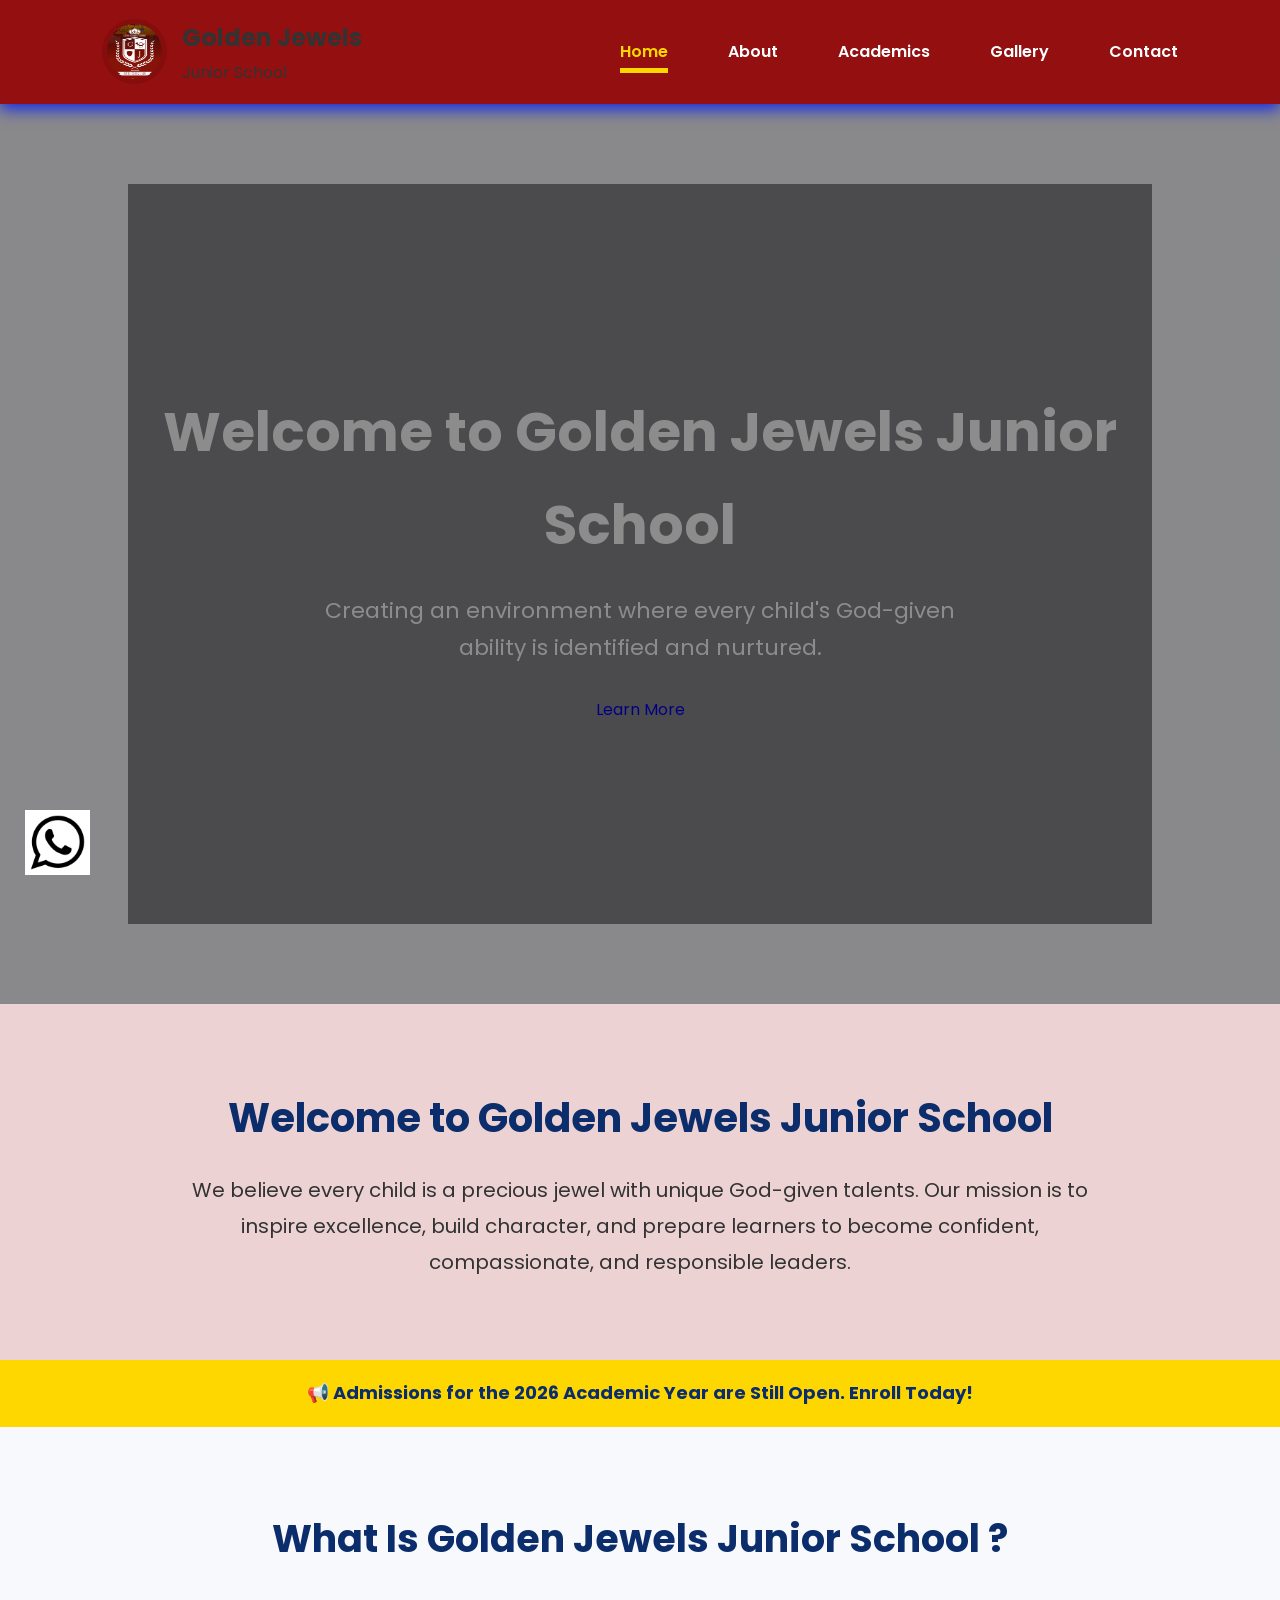
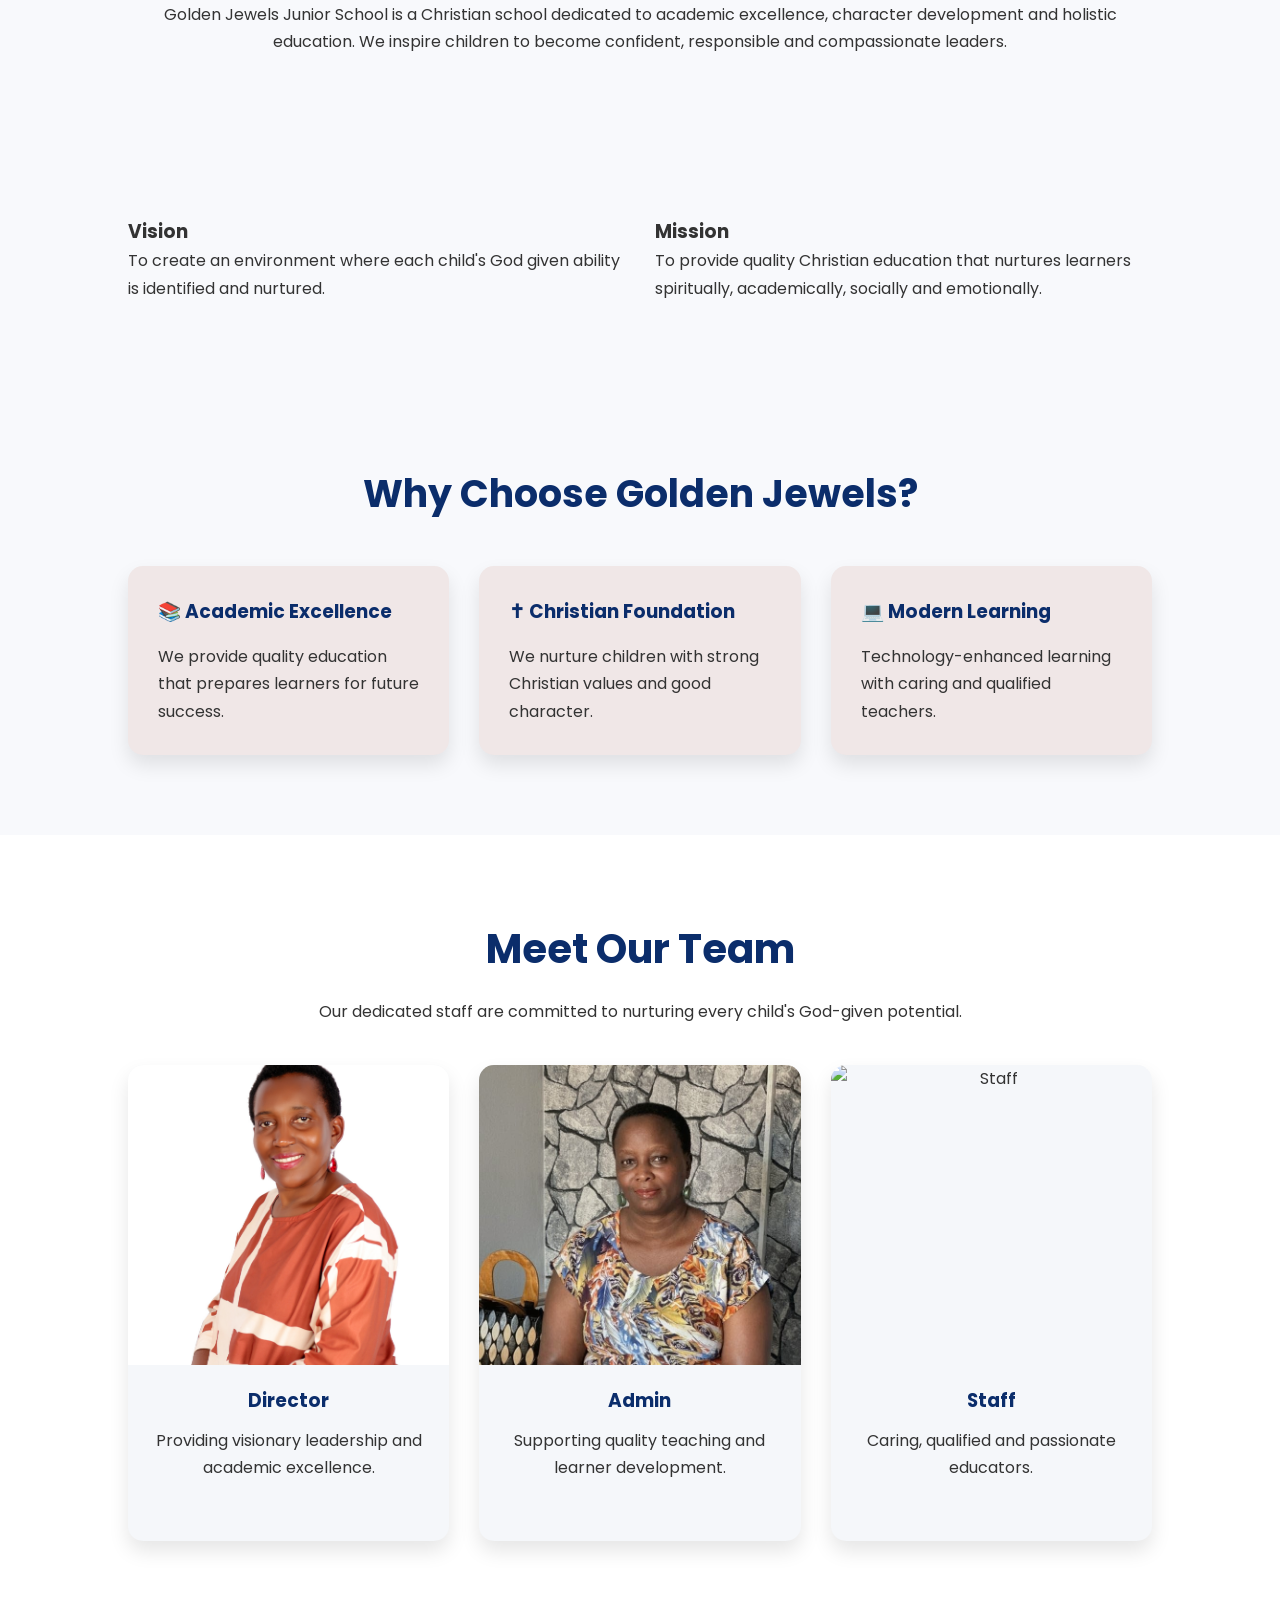
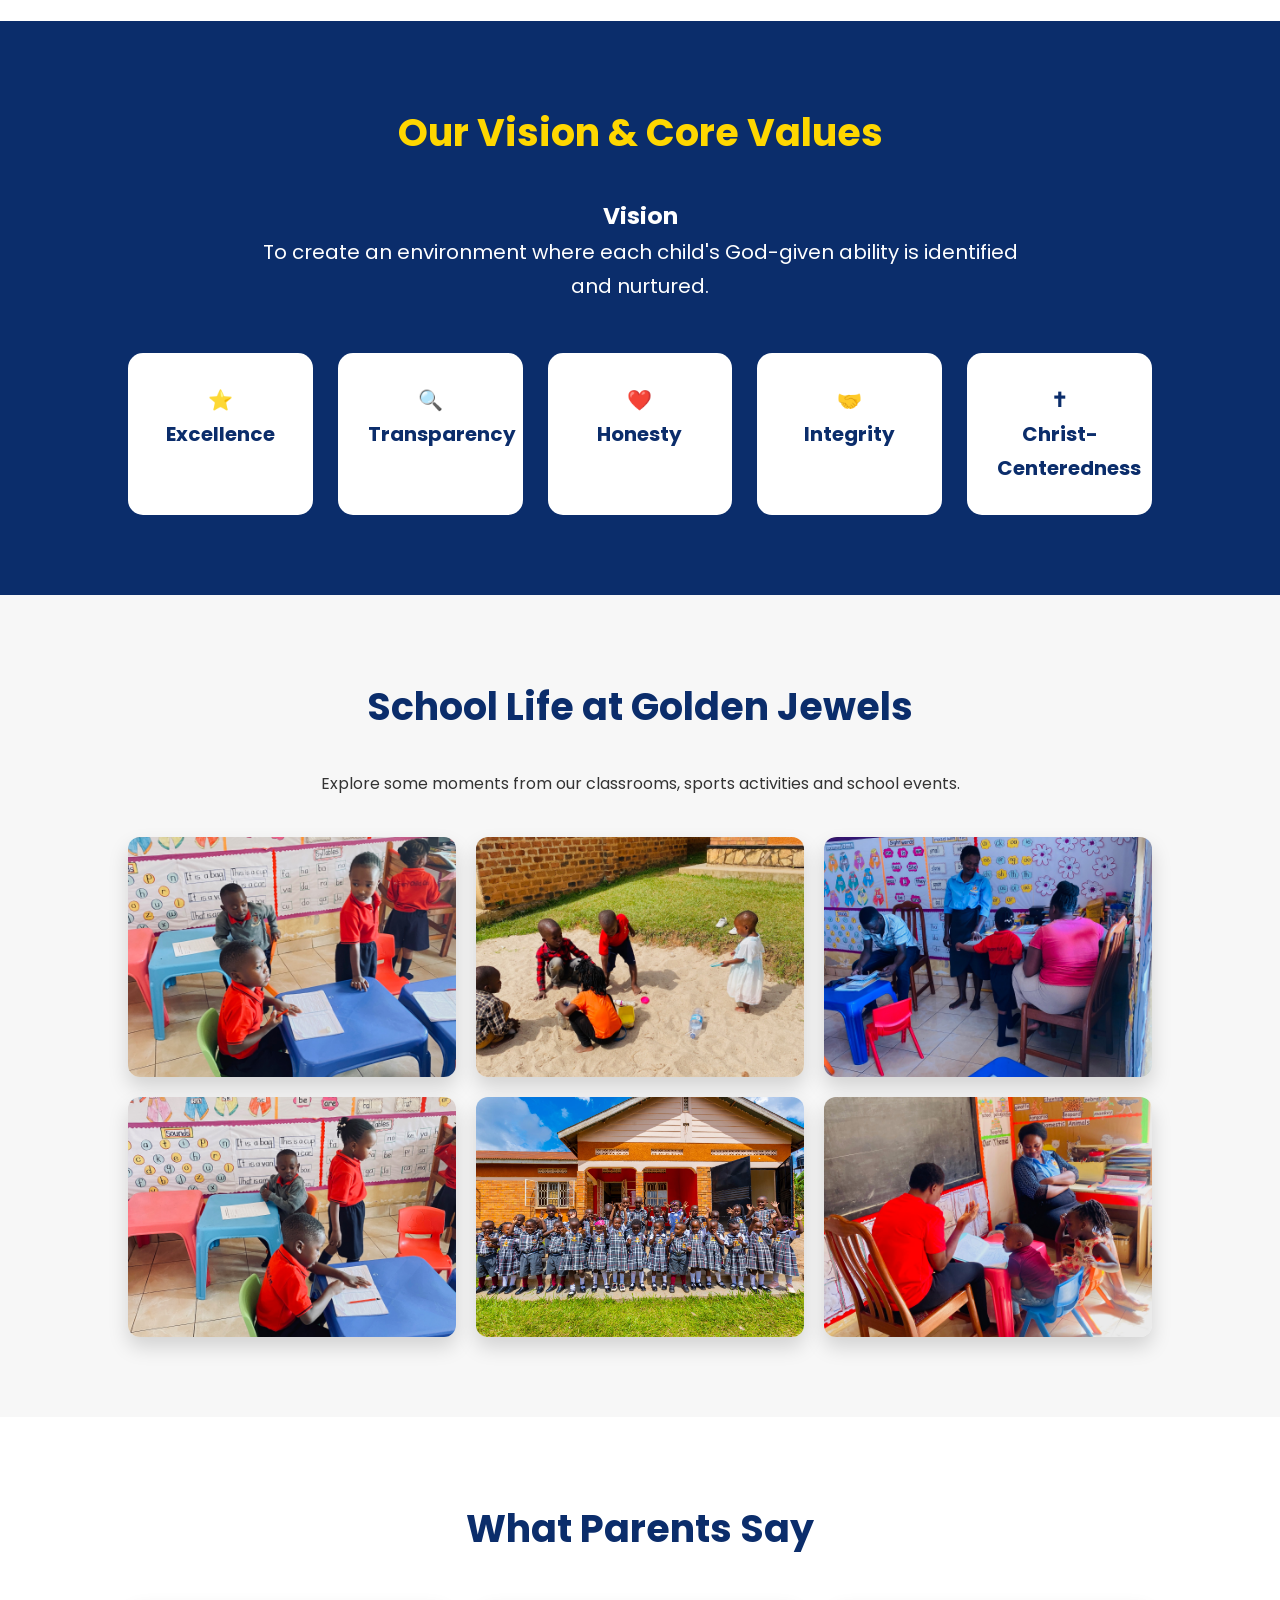
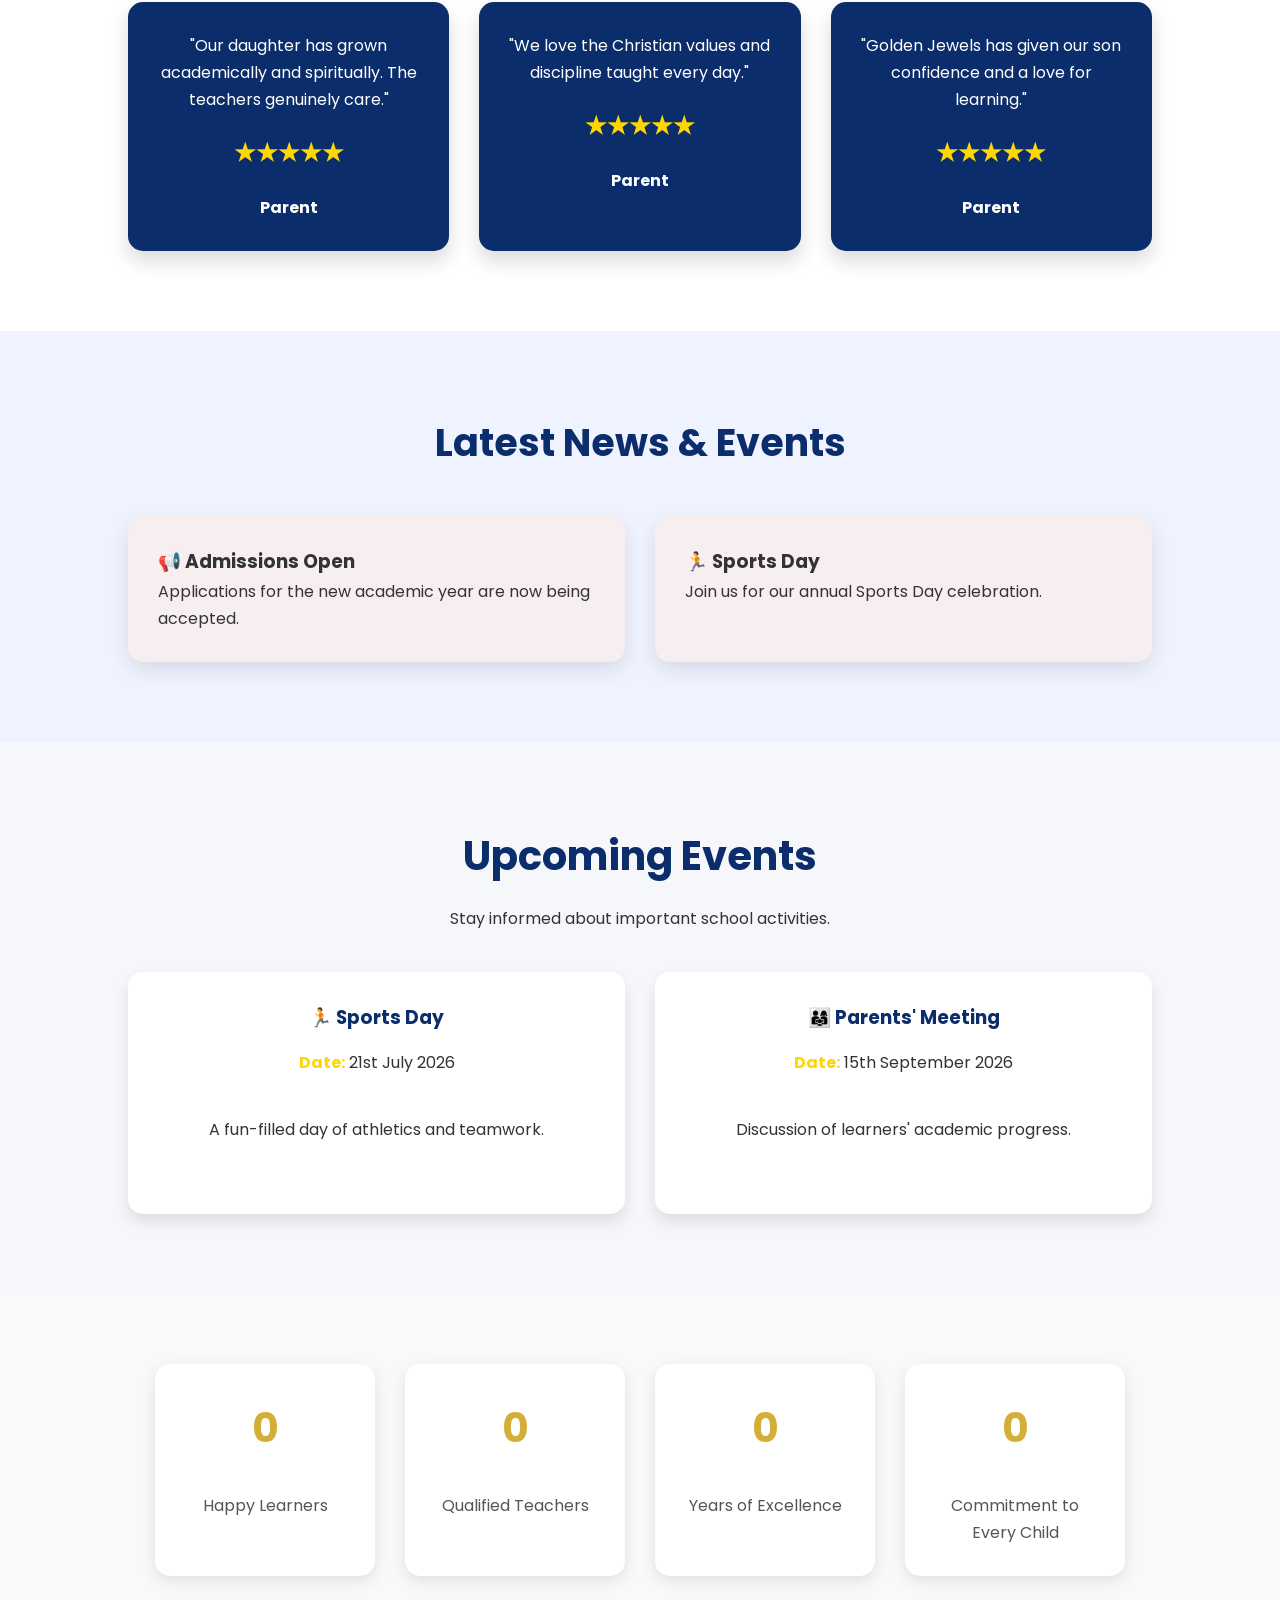
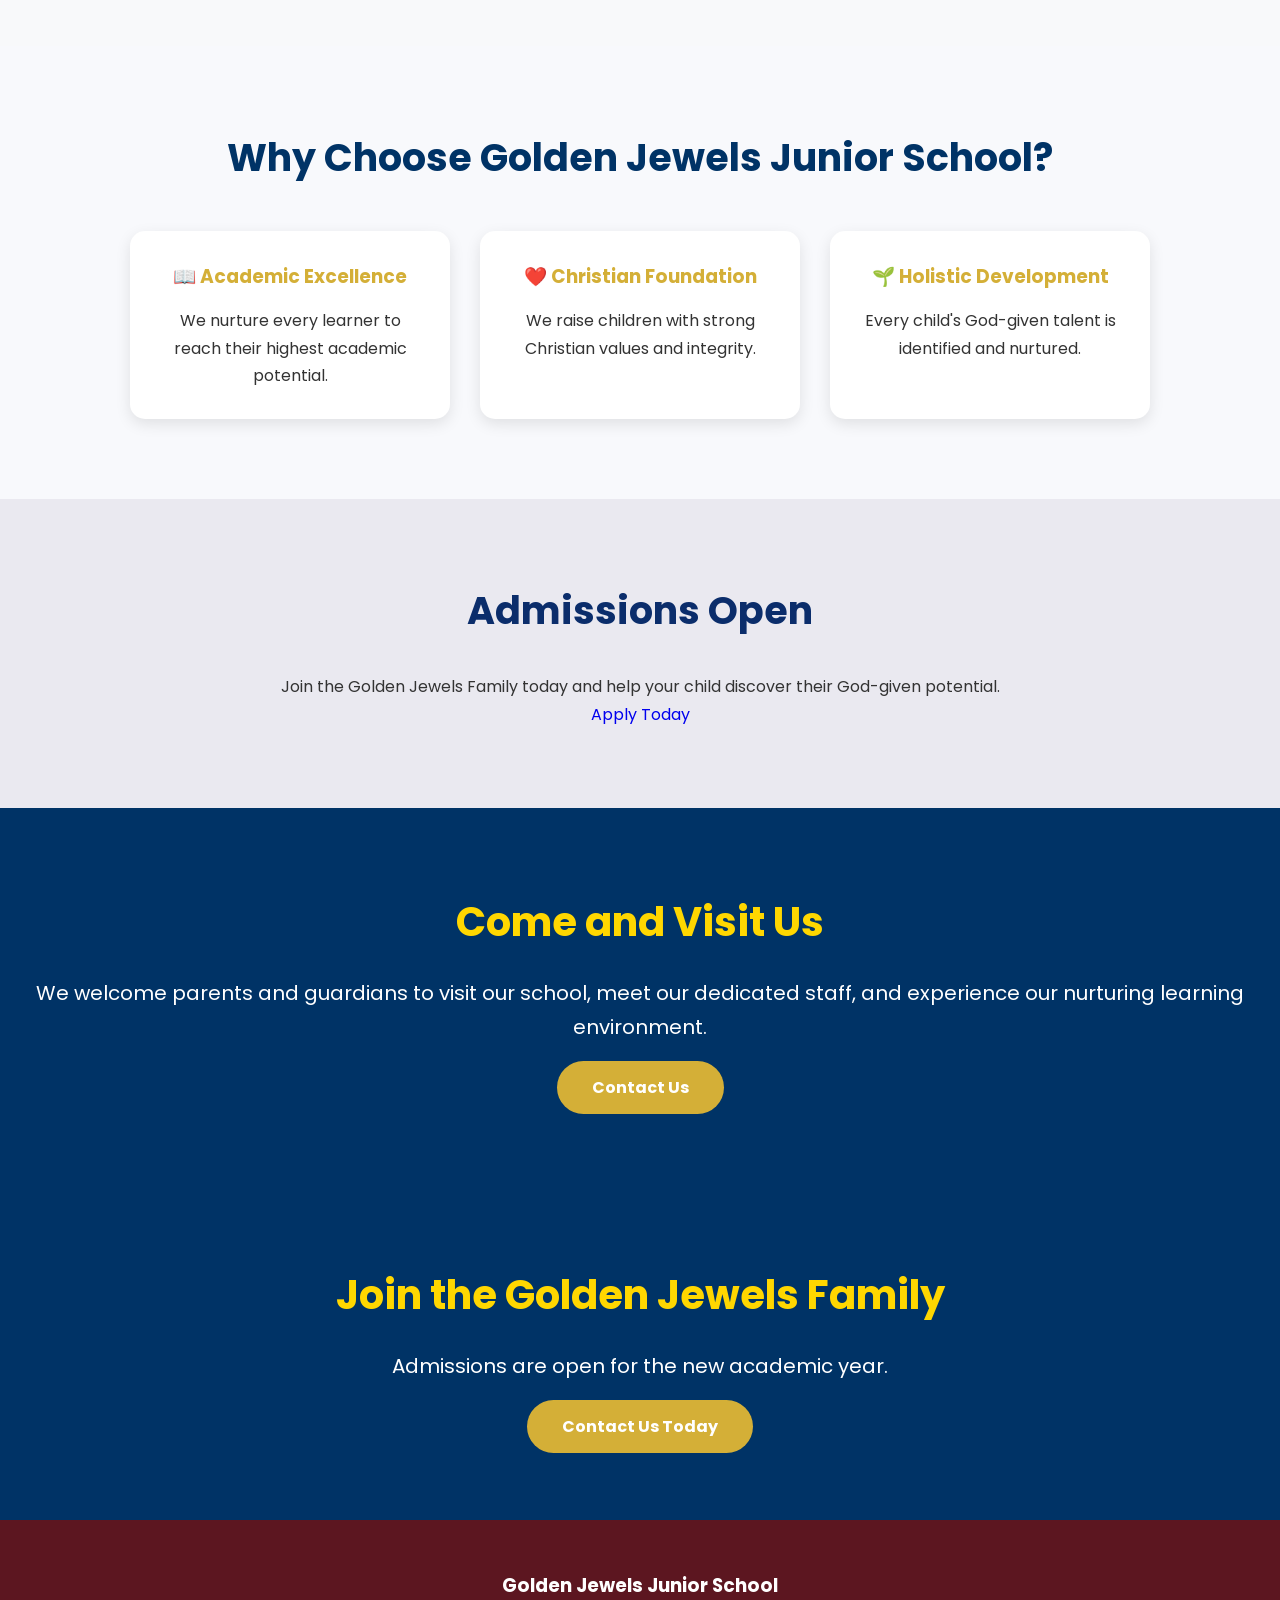
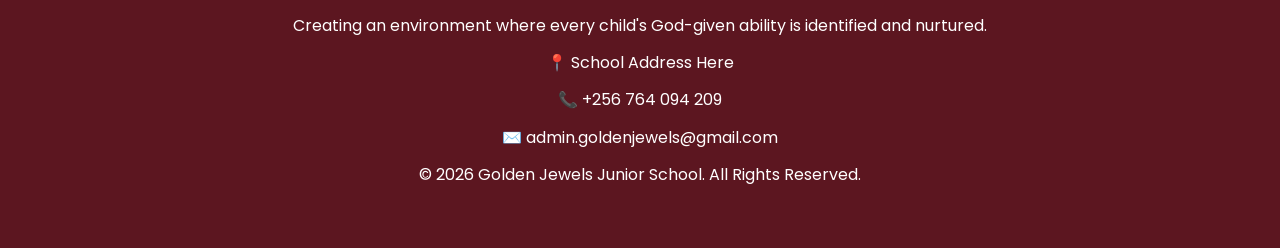
==== commit 8e4078ee: "updated home page" ====
--- a/index.html
+++ b/index.html
@@ -13,6 +13,7 @@
 
     <link rel="preconnect" href="https://fonts.googleapis.com">
     <link href="https://fonts.googleapis.com/css2?family=Poppins:wght@300;400;600;700&display=swap" rel="stylesheet">
+
 </head>
 
 <body>
@@ -28,9 +29,9 @@
         </div>
     </div>
 
-    <div class="menu-toggle" id="mobile-menu">
-        ☰
-    </div>
+ <div class="menu-toggle" id="menu-toggle">
+ ☰
+ </div>
 
     <nav id="navbar">
 
@@ -55,39 +56,18 @@
 
 <section class="hero">
 
-    <div class="slider">
-
-        <div class="slide active">
-            <img src="images/hero1.jpg" alt="School">
-        </div>
-
-        <div class="slide">
-            <img src="images/hero2.jpg" alt="Students">
-        </div>
-
-        <div class="slide">
-            <img src="images/hero3.jpg" alt="Classroom">
-        </div>
-
-    </div>
-
-    <div class="hero-content">
-
-        <h1>Golden Jewels Junior School</h1>
-
-        <h2>EVERY CHILD CAN</h2>
-
-        <p>
-            Creating an environment where each child's God-given ability is identified and nurtured.
-        </p>
-
-        <a href="contact.html" class="btn">Contact Us</a>
-
-        <a href="about.html" class="btn2">Learn More</a>
-
-    </div>
-
-</section>
+<div class="overlay">
+
+<h1>Welcome to Golden Jewels Junior School</h1>
+
+<p>Creating an environment where every child's God-given ability is identified and nurtured.</p>
+
+<a href="about.html" class="btn">Learn More</a>
+
+</div>
+
+</section>
+
 <section class="welcome-banner">
 
 <h2>Welcome to Golden Jewels Junior School</h2>
@@ -390,24 +370,58 @@
 
 <section class="stats">
 
-<div class="stat">
-<h1>35+</h1>
-<p>Learners</p>
-</div>
-
-<div class="stat">
-<h1>10</h1>
-<p>Qualified Teachers</p>
-</div>
-
-<div class="stat">
-<h1>2</h1>
-<p>Years of Excellence</p>
-</div>
-
-<div class="stat">
-<h1>100%</h1>
-<p>Commitment</p>
+    <div class="stat-box">
+        <h2 class="counter" data-target="38">0</h2>
+        <p>Happy Learners</p>
+    </div>
+
+    <div class="stat-box">
+        <h2 class="counter" data-target="7">0</h2>
+        <p>Qualified Teachers</p>
+    </div>
+
+    <div class="stat-box">
+        <h2 class="counter" data-target="2">0</h2>
+        <p>Years of Excellence</p>
+    </div>
+
+    <div class="stat-box">
+        <h2 class="counter" data-target="100">0</h2>
+        <p>Commitment to Every Child</p>
+    </div>
+
+</section>
+
+<section class="why-us">
+
+<h2>Why Choose Golden Jewels Junior School?</h2>
+
+<div class="reasons">
+
+<div class="reason">
+
+<h3>📖 Academic Excellence</h3>
+
+<p>We nurture every learner to reach their highest academic potential.</p>
+
+</div>
+
+<div class="reason">
+
+<h3>❤️ Christian Foundation</h3>
+
+<p>We raise children with strong Christian values and integrity.</p>
+
+</div>
+
+<div class="reason">
+
+<h3>🌱 Holistic Development</h3>
+
+<p>Every child's God-given talent is identified and nurtured.</p>
+
+</div>
+
 </div>
 
 </section>
@@ -447,44 +461,44 @@
 
 </section>
 
+<section class="cta">
+
+<h2>Join the Golden Jewels Family</h2>
+
+<p>Admissions are open for the new academic year.</p>
+
+<a href="contact.html" class="btn">Contact Us Today</a>
+
+</section>
+
 
 <footer>
 
-<h2>Golden Jewels Junior School</h2>
-
-<p><strong>Vision</strong></p>
-
-<p>
-
-To create an environment where each child's God-given ability is identified and nurtured.
-
-</p>
-
-<hr>
-
-<p>
-
+<div class="footer-content">
+
+<h3>Golden Jewels Junior School</h3>
+
+<p>
+Creating an environment where every child's God-given ability is identified and nurtured.
+</p>
+
+<p>
+📍 School Address Here
+</p>
+
+<p>
 📞 +256 764 094 209
-
-</p>
-
-<p>
-
-📧 admin.goldenjewel@gmail.com
-
-</p>
-
-<p>
-
-📍 Bweyogerere-Kampala, Uganda
-
-</p>
-
-<p>
-
+</p>
+
+<p>
+✉️ admin.goldenjewels@gmail.com
+</p>
+
+<p>
 © 2026 Golden Jewels Junior School. All Rights Reserved.
-
-</p>
+</p>
+
+</div>
 
 </footer>
 
--- a/css/style.css
+++ b/css/style.css
@@ -182,125 +182,67 @@
 
 .hero{
 
-height:100vh;
-
-background:
-
-linear-gradient(rgba(0,0,0,.55),
-
-rgba(0,0,0,.55)),
-
-url("../images/hero.jpg");
+height:90vh;
+
+display:flex;
+
+justify-content:center;
+
+align-items:center;
+
+text-align:center;
+
+position:relative;
 
 background-size:cover;
 
 background-position:center;
 
+animation:slideshow 20s infinite;
+
+}
+
+.overlay{
+
+background:rgba(0,0,0,.45);
+
+width:100%;
+
+height:100%;
+
 display:flex;
 
+flex-direction:column;
+
 justify-content:center;
 
 align-items:center;
 
-text-align:center;
+padding:20px;
+
+}
+
+.hero h1{
 
 color:white;
 
-}
-
-.overlay{
-
-max-width:900px;
-
-padding:20px;
-
-}
-
-.hero h1{
-
-font-size:65px;
-
-margin-bottom:15px;
-
-}
-
-.hero h3{
-
-font-size:32px;
-
-color:#FFD700;
+font-size:55px;
 
 margin-bottom:20px;
 
-letter-spacing:3px;
-
 }
 
 .hero p{
 
+color:white;
+
 font-size:22px;
 
-margin-bottom:40px;
-
-}
-
-.btn{
-
-display:inline-block;
-
-background:#FFD700;
-
-color:#0B2D6B;
-
-padding:15px 35px;
-
-border-radius:50px;
-
-font-weight:bold;
-
-transition:.3s;
-
-margin:10px;
-
-}
-
-.btn:hover{
-
-background:rgb(250, 225, 225);
-
-transform:translateY(-3px);
-
-}
-
-.btn2{
-
-display:inline-block;
-
-background:transparent;
-
-border:2px solid white;
-
-color:white;
-
-padding:15px 35px;
-
-border-radius:50px;
-
-margin:10px;
-
-transition:.3s;
-
-}
-
-.btn2:hover{
-
-background:white;
-
-color:#0B2D6B;
-
-}
-
-
+max-width:700px;
+
+margin-bottom:30px;
+
+}
 
 /* Sections */
 
@@ -1691,3 +1633,484 @@
 
 }
 
+.stats{
+    display:flex;
+    justify-content:center;
+    flex-wrap:wrap;
+    gap:30px;
+
+    background:#f8f9fa;
+    padding:70px 20px;
+}
+
+.stat-box{
+
+    width:220px;
+
+    background:white;
+
+    padding:30px;
+
+    border-radius:15px;
+
+    text-align:center;
+
+    box-shadow:0 5px 15px rgba(0,0,0,.1);
+
+    transition:.3s;
+}
+
+.stat-box:hover{
+
+    transform:translateY(-10px);
+}
+
+.stat-box h2{
+
+    color:#d4af37;
+
+    font-size:40px;
+}
+
+.stat-box p{
+
+    color:#555;
+}
+
+.why-us{
+
+padding:80px 20px;
+
+text-align:center;
+}
+
+.why-us h2{
+
+font-size:38px;
+
+margin-bottom:40px;
+
+color:#003366;
+}
+
+.reasons{
+
+display:flex;
+
+flex-wrap:wrap;
+
+justify-content:center;
+
+gap:30px;
+}
+
+.reason{
+
+background:white;
+
+width:320px;
+
+padding:30px;
+
+border-radius:15px;
+
+box-shadow:0 5px 15px rgba(0,0,0,.1);
+
+transition:.3s;
+}
+
+.reason:hover{
+
+transform:scale(1.05);
+}
+
+.reason h3{
+
+margin-bottom:15px;
+
+color:#d4af37;
+}
+
+.cta{
+
+background:#003366;
+
+color:white;
+
+padding:80px 20px;
+
+text-align:center;
+}
+
+.cta h2{
+
+font-size:40px;
+
+margin-bottom:20px;
+}
+
+.cta p{
+
+margin-bottom:30px;
+
+font-size:20px;
+}
+
+.cta .btn{
+
+background:#d4af37;
+
+color:white;
+
+padding:15px 35px;
+
+text-decoration:none;
+
+border-radius:30px;
+
+font-weight:bold;
+}
+
+.cta .btn:hover{
+
+background:white;
+
+color:#003366;
+}
+
+#topBtn{
+
+display:none;
+
+position:fixed;
+
+bottom:30px;
+
+right:30px;
+
+background:#d4af37;
+
+color:white;
+
+border:none;
+
+padding:15px;
+
+font-size:22px;
+
+border-radius:50%;
+
+cursor:pointer;
+
+box-shadow:0 5px 15px rgba(0,0,0,.3);
+
+transition:.3s;
+
+}
+
+#topBtn:hover{
+
+background:#003366;
+
+}
+
+header.scrolled{
+
+padding:12px 8%;
+
+box-shadow:0 8px 20px rgba(0,0,0,.25);
+
+transition:.3s;
+
+}
+/* ===========================
+   Responsive Design
+=========================== */
+
+@media (max-width: 992px){
+
+nav{
+flex-direction:column;
+align-items:center;
+}
+
+.hero h1{
+font-size:42px;
+}
+
+.reasons,
+.stats,
+.gallery-grid{
+flex-direction:column;
+align-items:center;
+}
+
+}
+
+/* Mobile Phones */
+
+@media (max-width:768px){
+
+header{
+
+padding:15px;
+
+}
+
+.logo{
+
+font-size:22px;
+
+}
+
+nav ul{
+
+flex-direction:column;
+
+gap:15px;
+
+}
+
+.hero{
+
+padding:80px 20px;
+
+}
+
+.hero h1{
+
+font-size:32px;
+
+}
+
+.hero p{
+
+font-size:18px;
+
+}
+
+.btn{
+
+display:inline-block;
+
+padding:12px 25px;
+
+}
+
+.stat-box,
+.reason,
+.contact-card{
+
+width:100%;
+
+max-width:350px;
+
+}
+
+.gallery img{
+
+width:100%;
+
+height:auto;
+
+}
+
+footer{
+
+text-align:center;
+
+}
+
+}
+
+/* Small Phones */
+
+@media (max-width:480px){
+
+.hero h1{
+
+font-size:26px;
+
+}
+
+.hero p{
+
+font-size:16px;
+
+}
+
+section{
+
+padding:50px 15px;
+
+}
+
+}
+
+img{
+
+max-width:100%;
+
+height:auto;
+
+display:block;
+
+}
+
+/* Hamburger Menu */
+
+.menu-toggle{
+
+display:none;
+
+font-size:32px;
+
+cursor:pointer;
+
+color:white;
+
+}
+
+/* Mobile */
+
+@media (max-width:768px){
+
+header{
+display:flex;
+justify-content:space-between;
+align-items:center;
+flex-wrap:wrap;
+}
+
+.menu-toggle{
+display:block;
+}
+
+nav{
+
+max-height:0;
+
+overflow:hidden;
+
+transition:max-height .4s ease;
+
+width:100%;
+}
+
+nav.active{
+
+max-height:350px;
+
+}
+
+nav ul{
+
+display:flex;
+
+flex-direction:column;
+
+gap:18px;
+
+padding:20px 0;
+
+text-align:center;
+
+}
+
+}
+
+@keyframes slideshow{
+
+0%{
+
+background-image:url("../images/hero1.jpg");
+
+}
+
+25%{
+
+background-image:url("../images/hero2.jpg");
+
+}
+
+50%{
+
+background-image:url("../images/hero3.jpg");
+
+}
+
+75%{
+
+background-image:url("../images/hero4.jpg");
+
+}
+
+100%{
+
+background-image:url("../images/hero1.jpg");
+
+}
+
+}
+
+@keyframes fadeUp{
+
+from{
+
+opacity:0;
+
+transform:translateY(40px);
+
+}
+
+to{
+
+opacity:1;
+
+transform:translateY(0);
+
+}
+
+}
+
+.hero h1,
+.hero p,
+.hero .btn{
+
+animation:fadeUp 1.5s ease;
+
+}
+
+footer{
+
+background:#5c1620;
+
+color:white;
+
+padding:50px 20px;
+
+text-align:center;
+
+}
+
+.footer-content{
+
+max-width:700px;
+
+margin:auto;
+
+}
+
+.footer-content p{
+
+margin:10px 0;
+
+}
+
+::selection{
+
+background:#d4af37;
+
+color:white;
+
+}
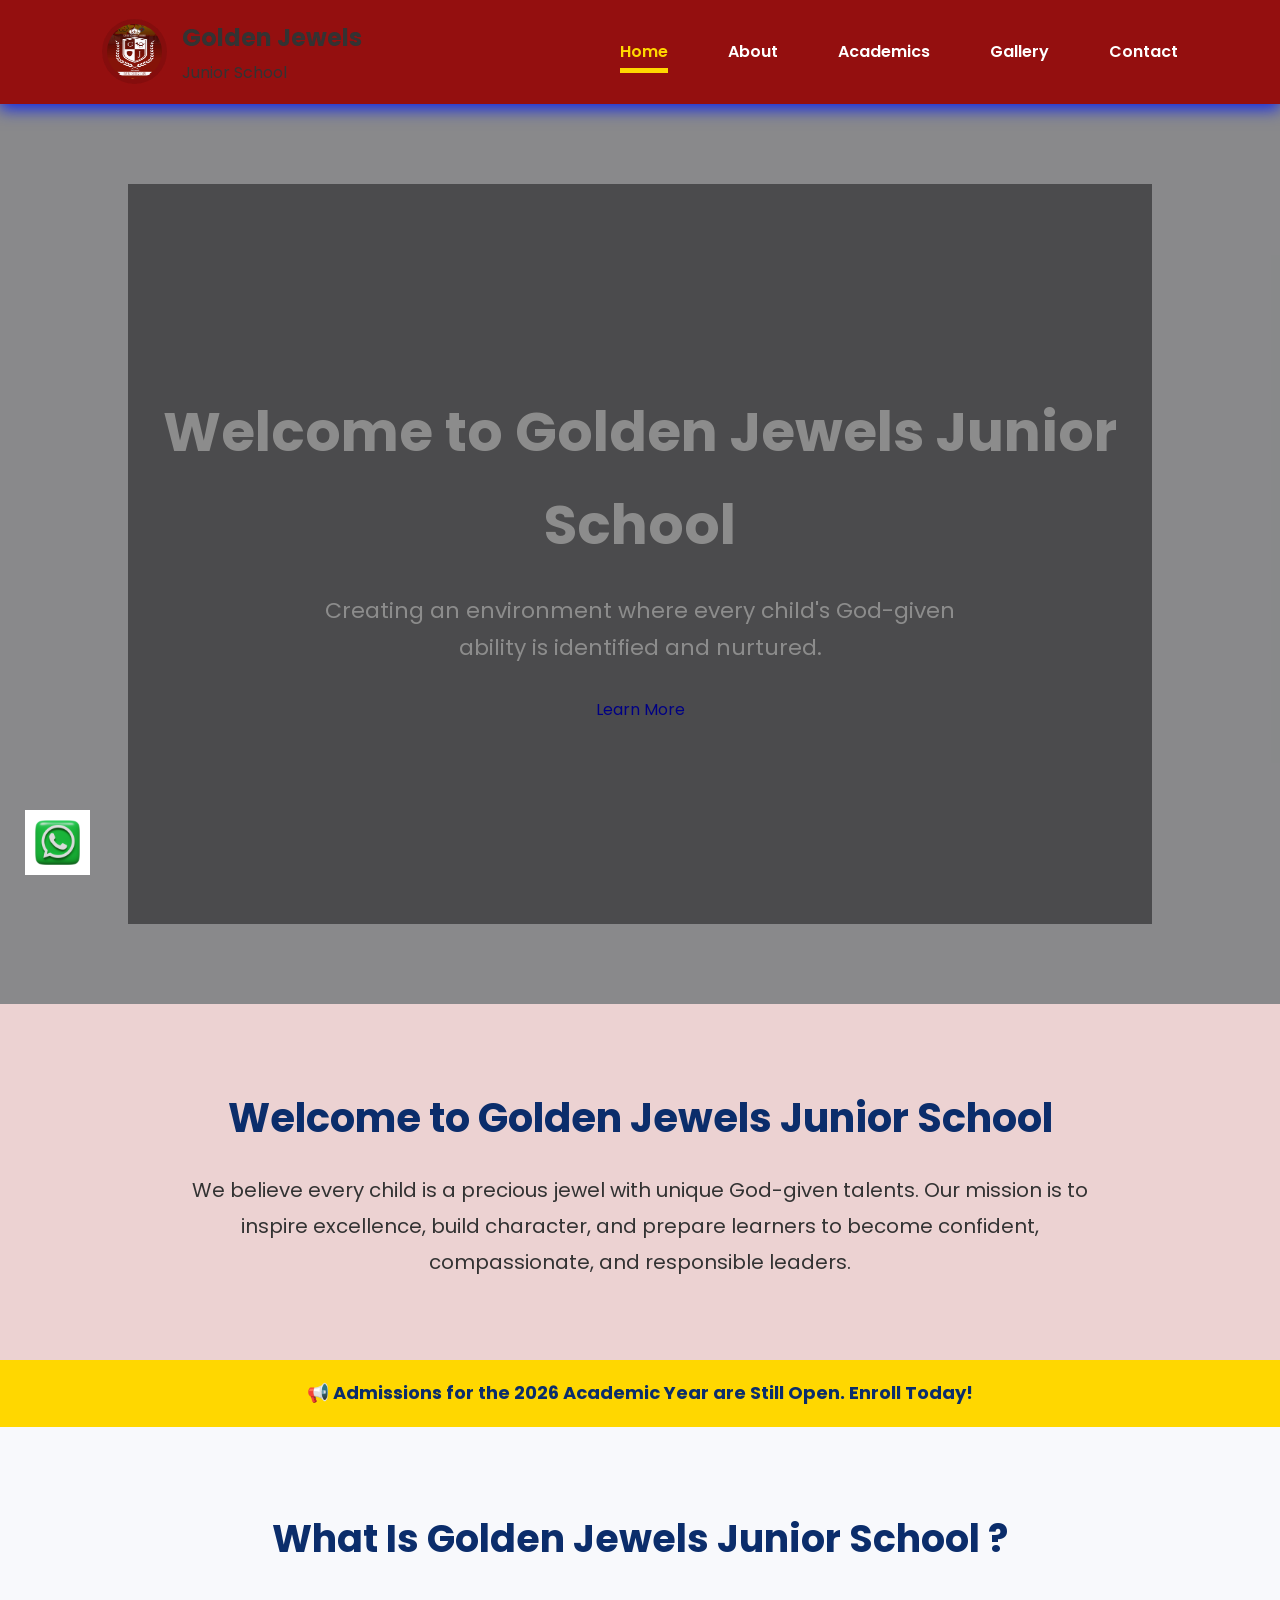
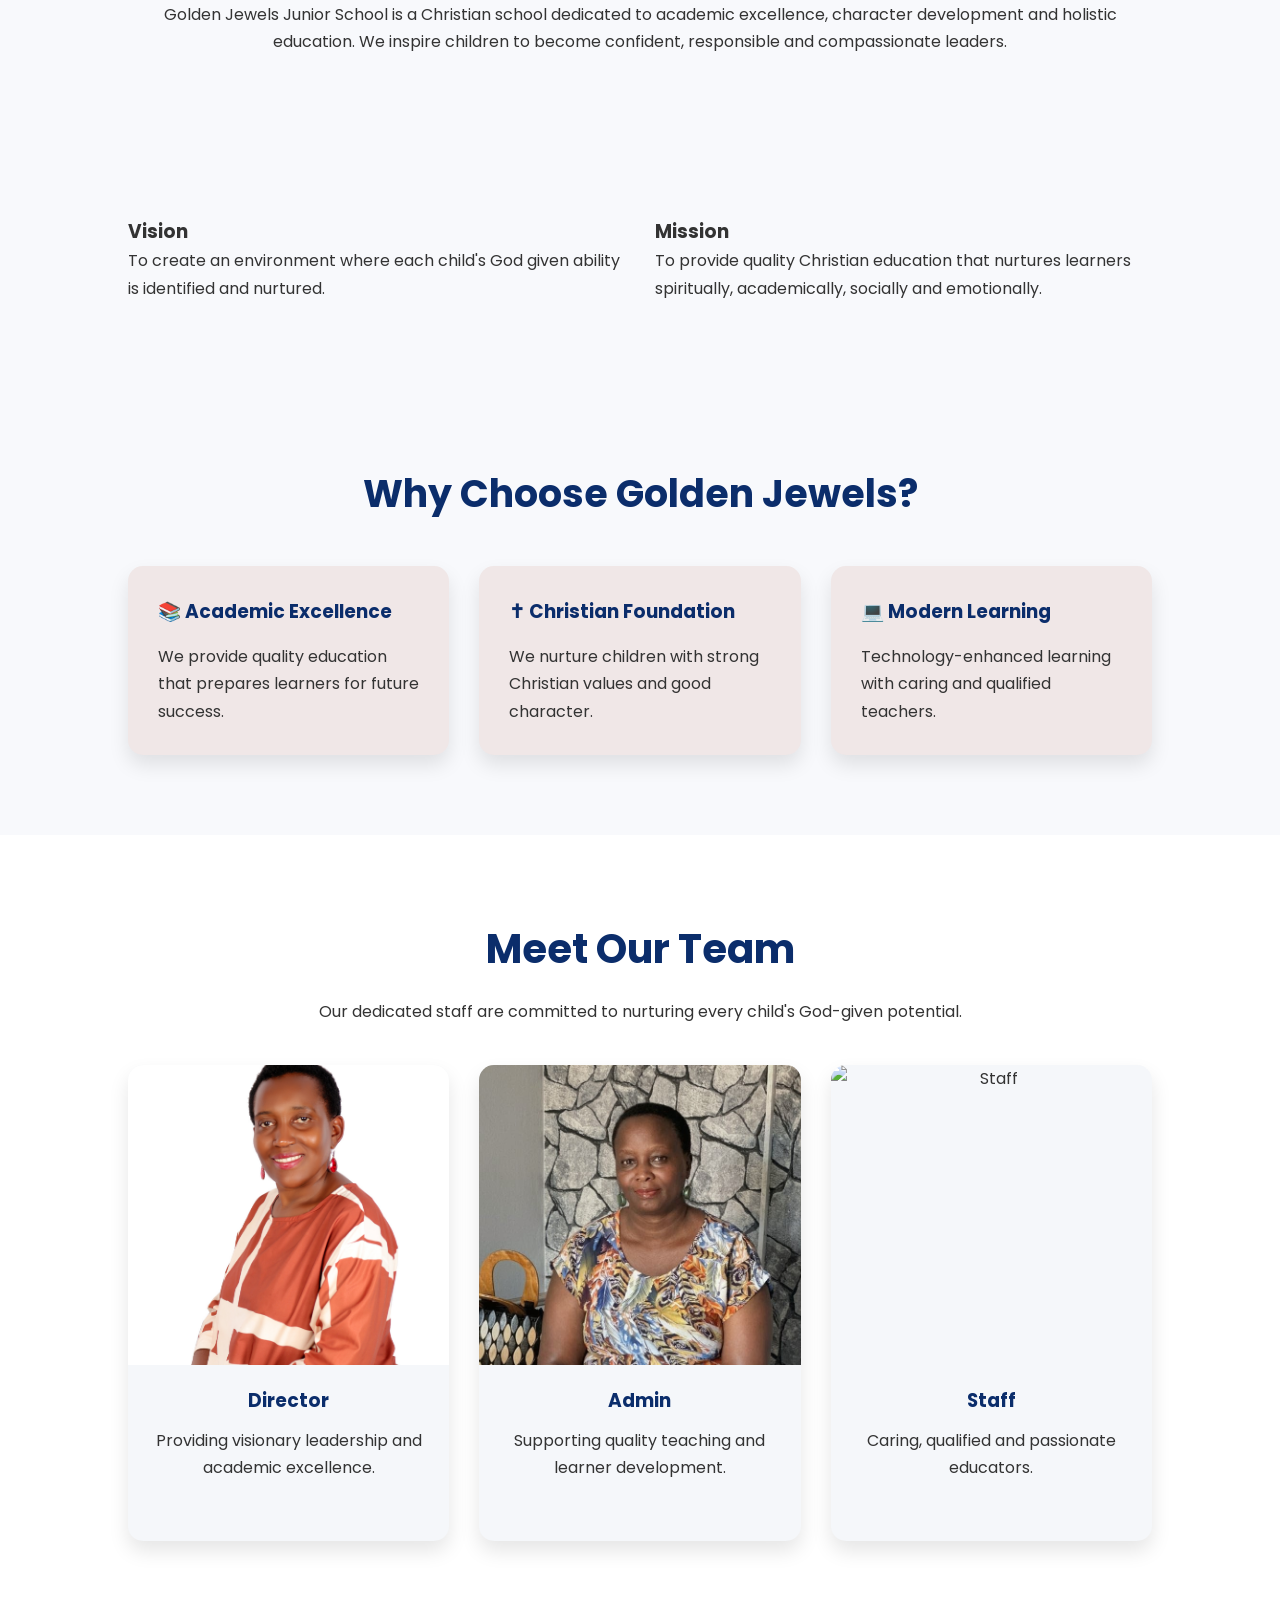
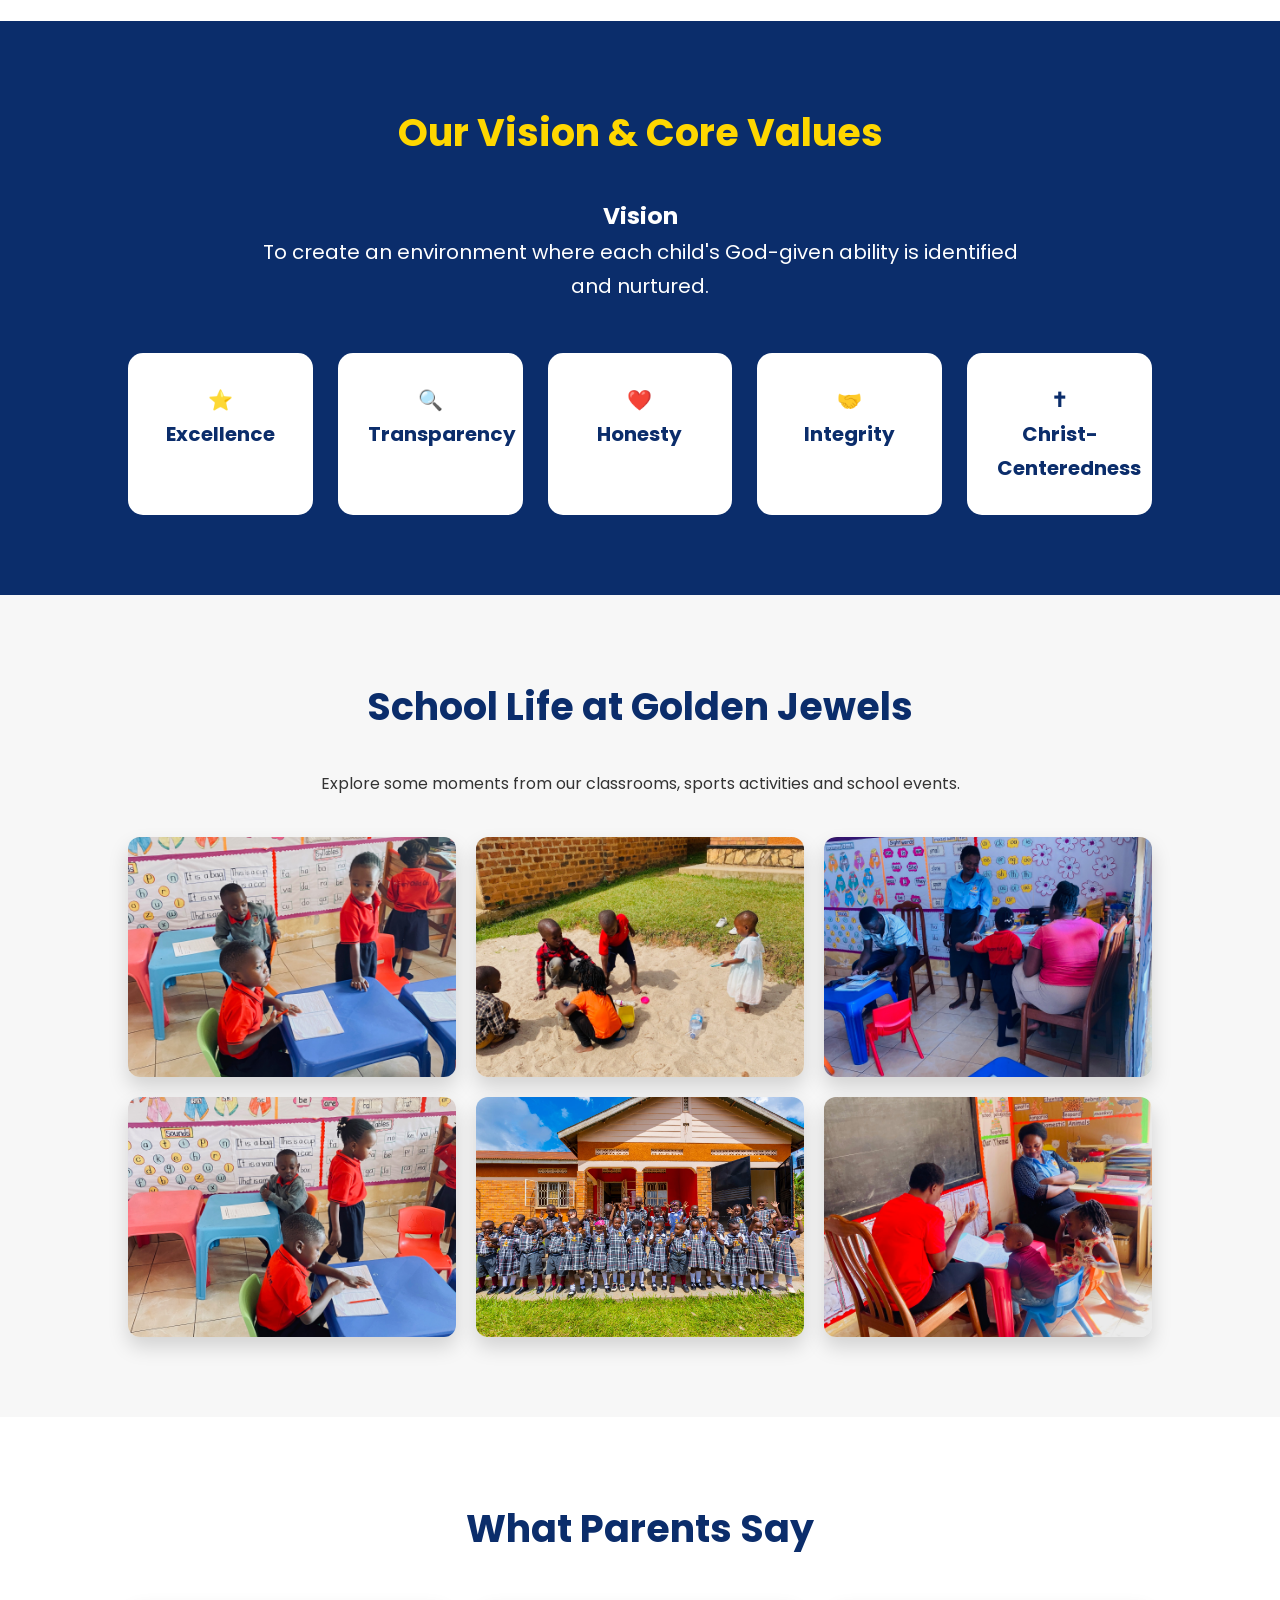
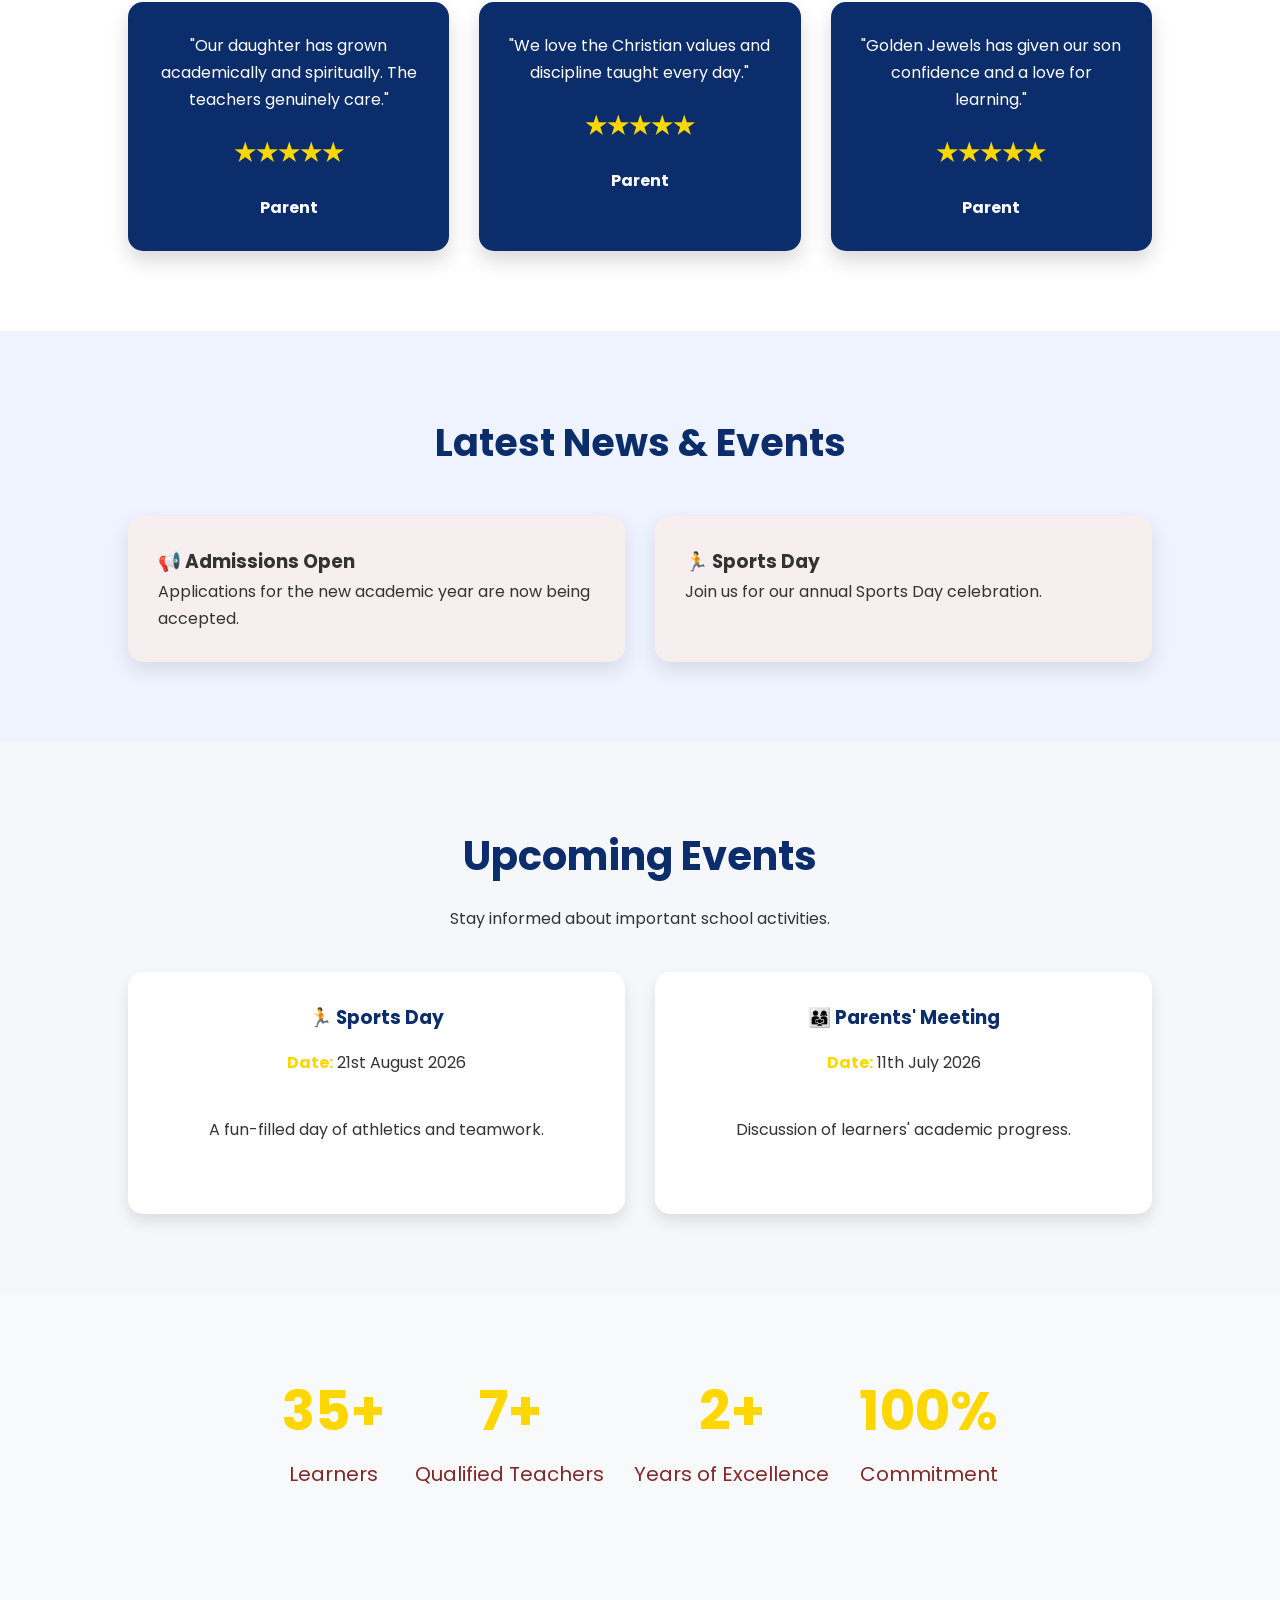
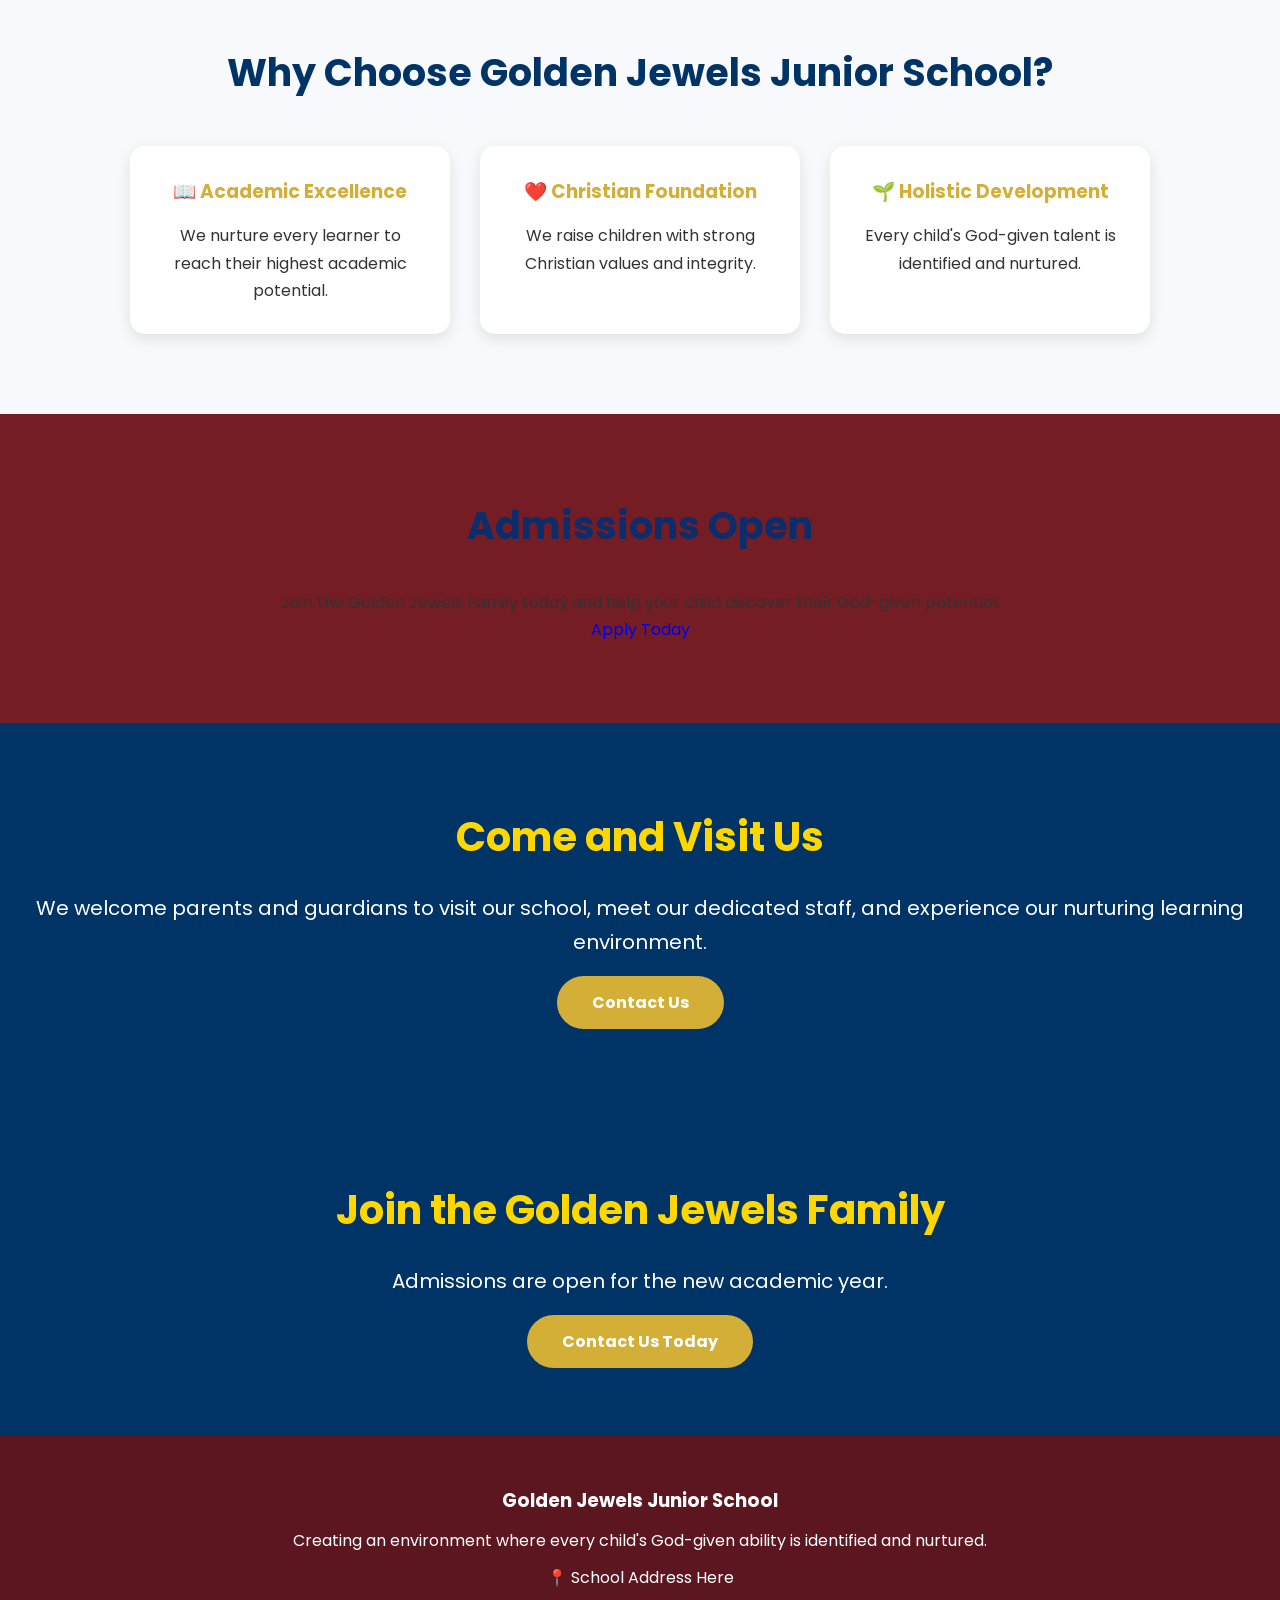
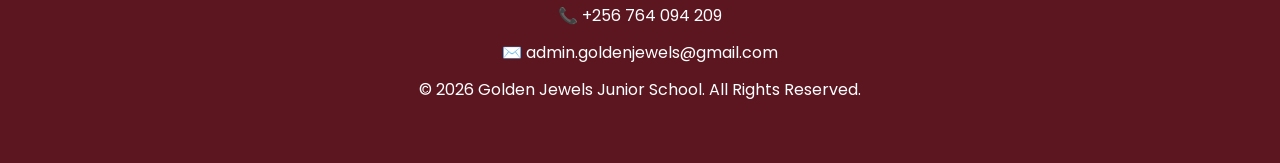
==== commit 096fa563: "Website Edit" ====
--- a/index.html
+++ b/index.html
@@ -352,13 +352,13 @@
 
         <div class="event-card">
             <h3>🏃 Sports Day</h3>
-            <p><strong>Date:</strong> 21st July 2026</p>
+            <p><strong>Date:</strong> 21st August 2026</p>
             <p>A fun-filled day of athletics and teamwork.</p>
         </div>
 
         <div class="event-card">
             <h3>👨‍👩‍👧 Parents' Meeting</h3>
-            <p><strong>Date:</strong> 15th September 2026</p>
+            <p><strong>Date:</strong> 11th July 2026</p>
             <p>Discussion of learners' academic progress.</p>
         </div>
 
@@ -370,27 +370,28 @@
 
 <section class="stats">
 
-    <div class="stat-box">
-        <h2 class="counter" data-target="38">0</h2>
-        <p>Happy Learners</p>
-    </div>
-
-    <div class="stat-box">
-        <h2 class="counter" data-target="7">0</h2>
-        <p>Qualified Teachers</p>
-    </div>
-
-    <div class="stat-box">
-        <h2 class="counter" data-target="2">0</h2>
-        <p>Years of Excellence</p>
-    </div>
-
-    <div class="stat-box">
-        <h2 class="counter" data-target="100">0</h2>
-        <p>Commitment to Every Child</p>
-    </div>
-
-</section>
+<div class="stat">
+<h1>35+</h1>
+<p>Learners</p>
+</div>
+
+<div class="stat">
+<h1>7+</h1>
+<p>Qualified Teachers</p>
+</div>
+
+<div class="stat">
+<h1>2+</h1>
+<p>Years of Excellence</p>
+</div>
+
+<div class="stat">
+<h1>100%</h1>
+<p>Commitment</p>
+</div>
+
+</section>
+
 
 <section class="why-us">
 
--- a/css/style.css
+++ b/css/style.css
@@ -372,7 +372,7 @@
 grid-template-columns:repeat(auto-fit,minmax(200px,1fr));
 gap:30px;
 text-align:center;
-color:white;
+color:rgb(145, 58, 58);
 
 }
 
@@ -388,7 +388,7 @@
 .admissions{
 
 text-align:center;
-background:rgb(234, 233, 240);
+background:rgb(116, 29, 36);
 
 }
 
@@ -592,7 +592,7 @@
 
 .stat{
 
-color:white;
+color:rgb(131, 40, 40);
 
 }
 
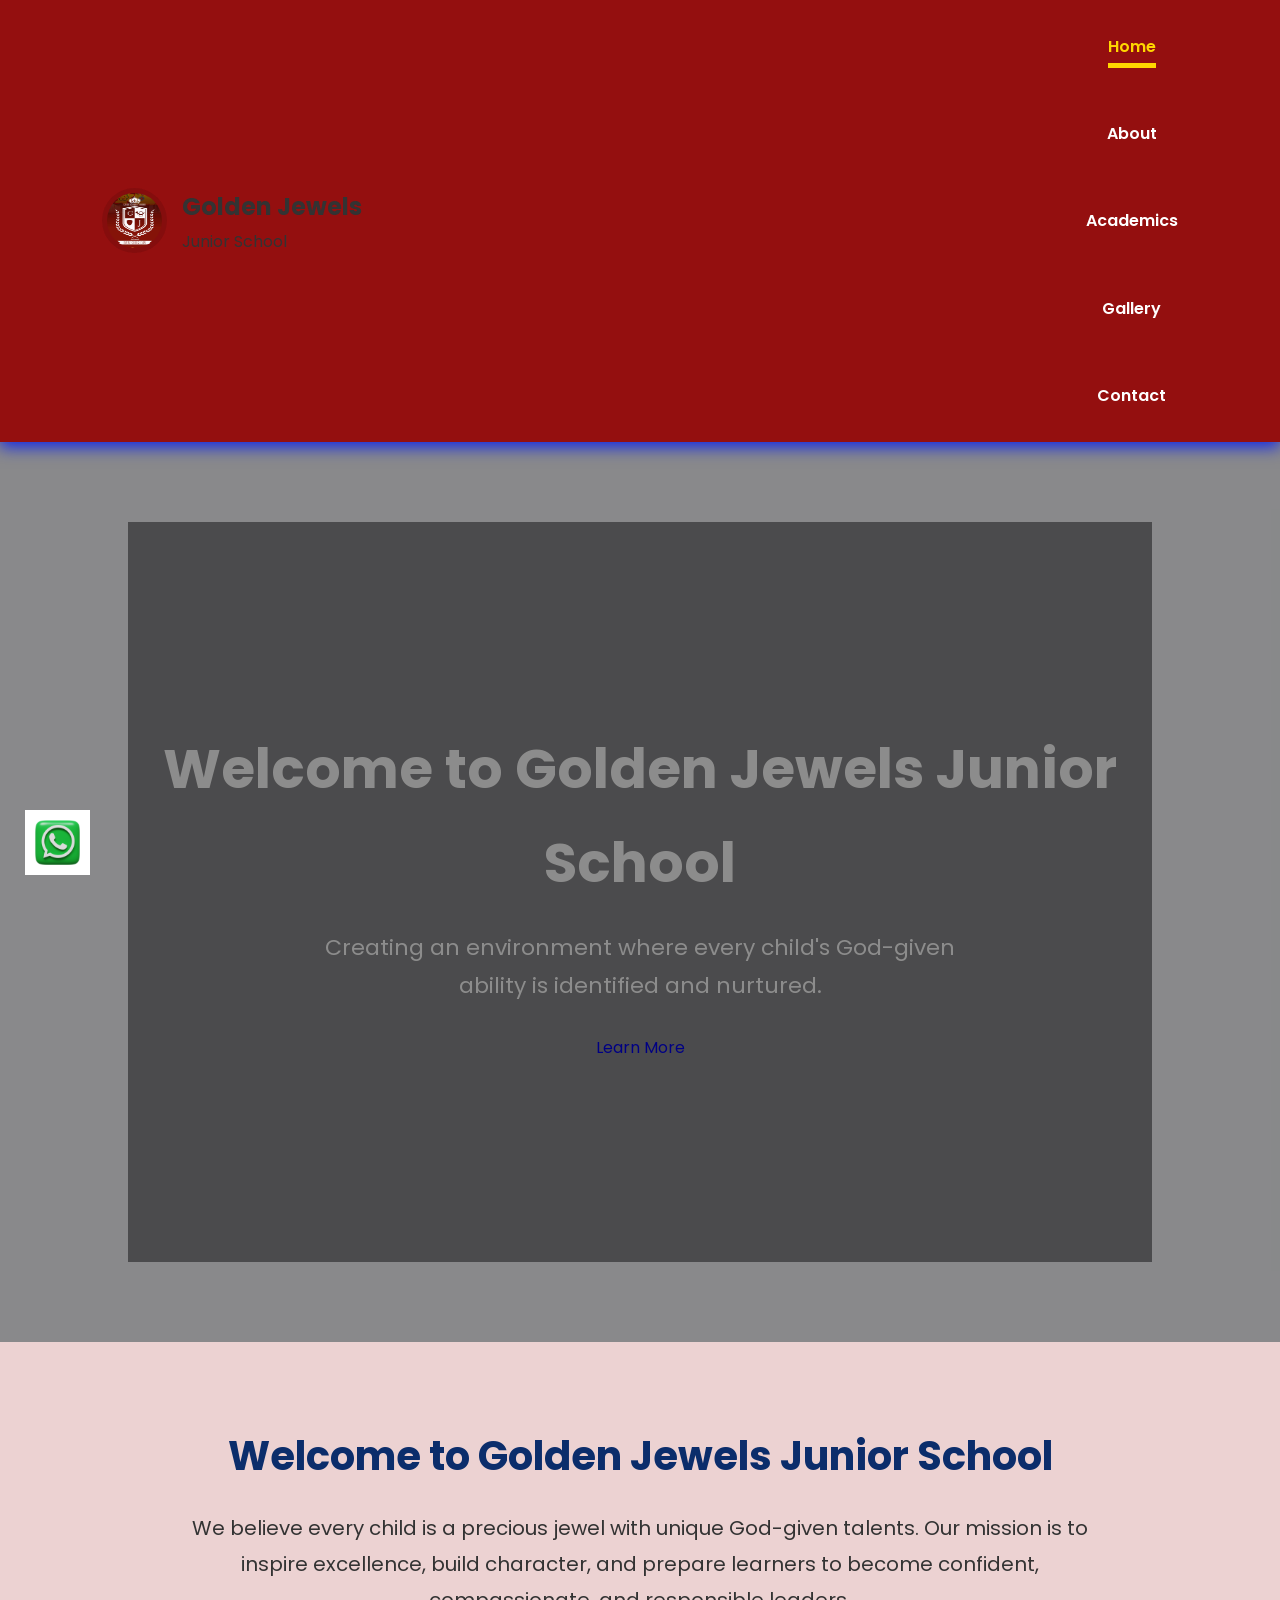
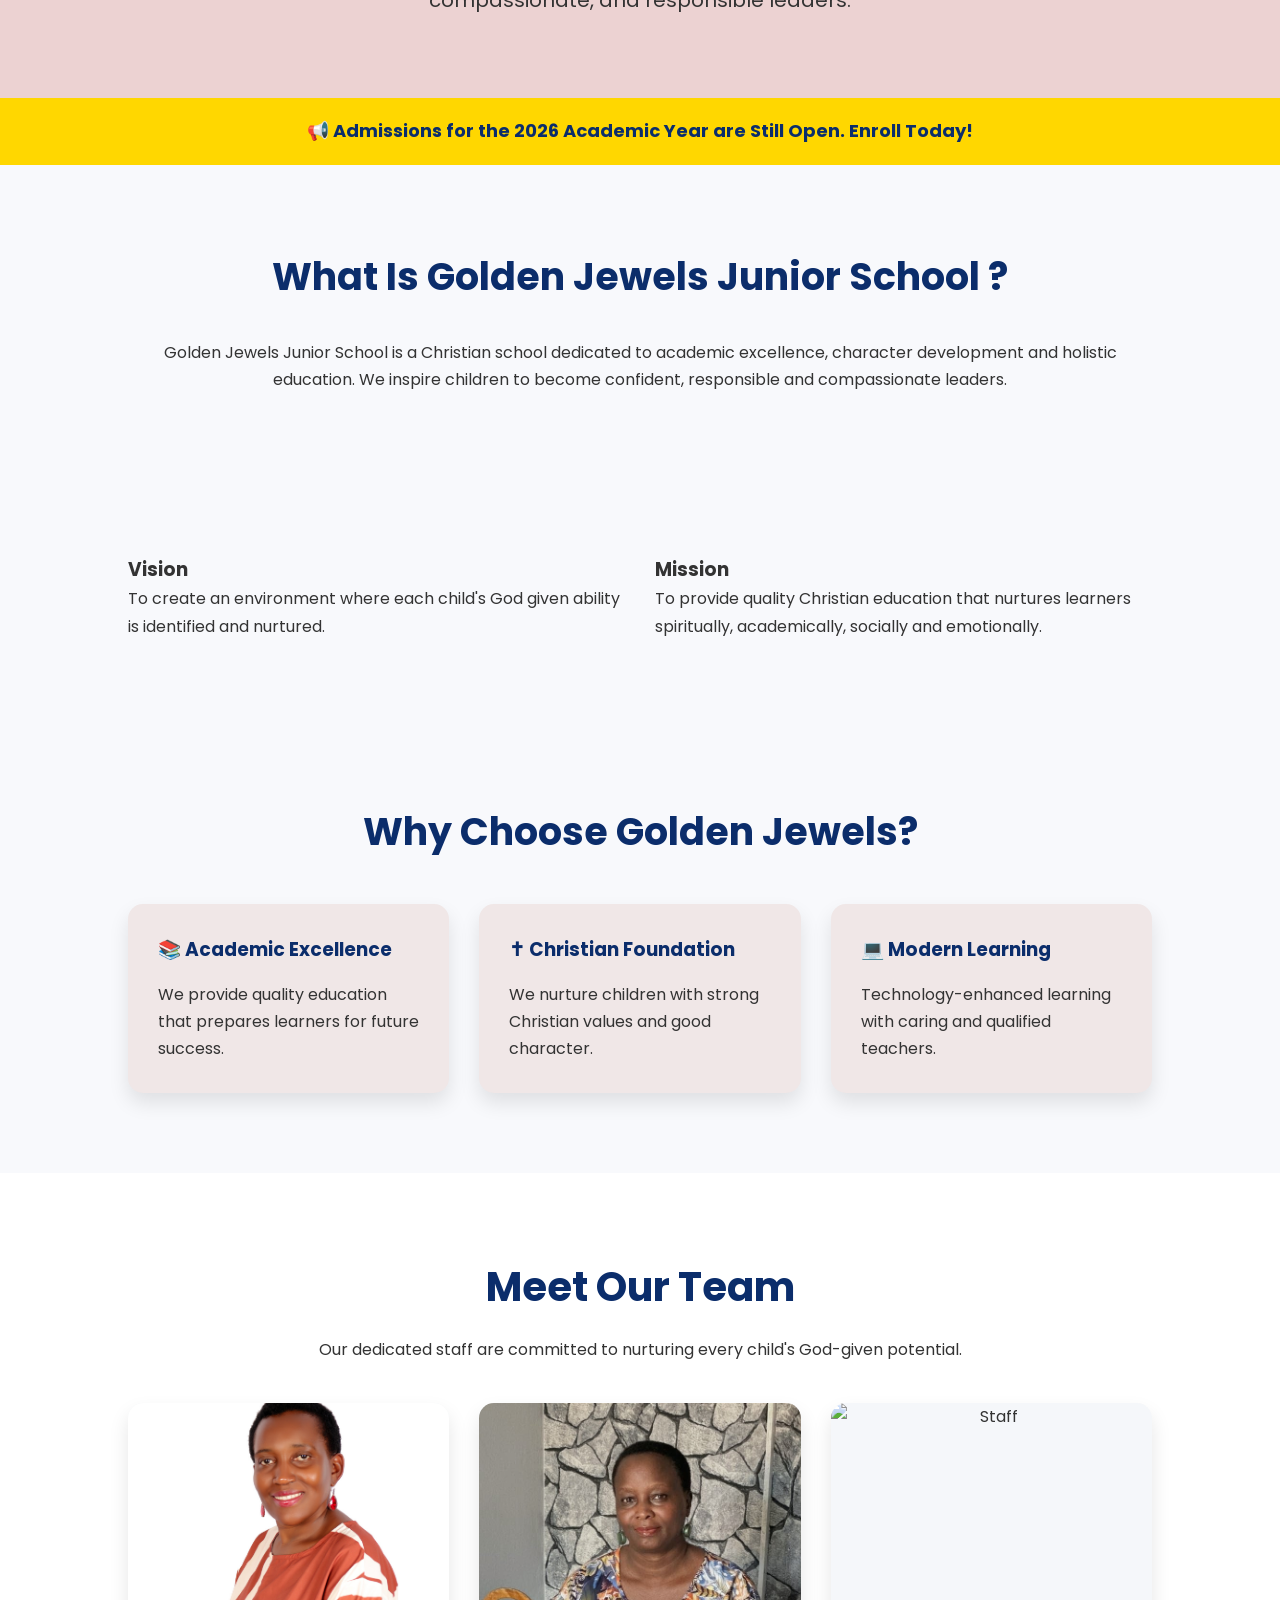
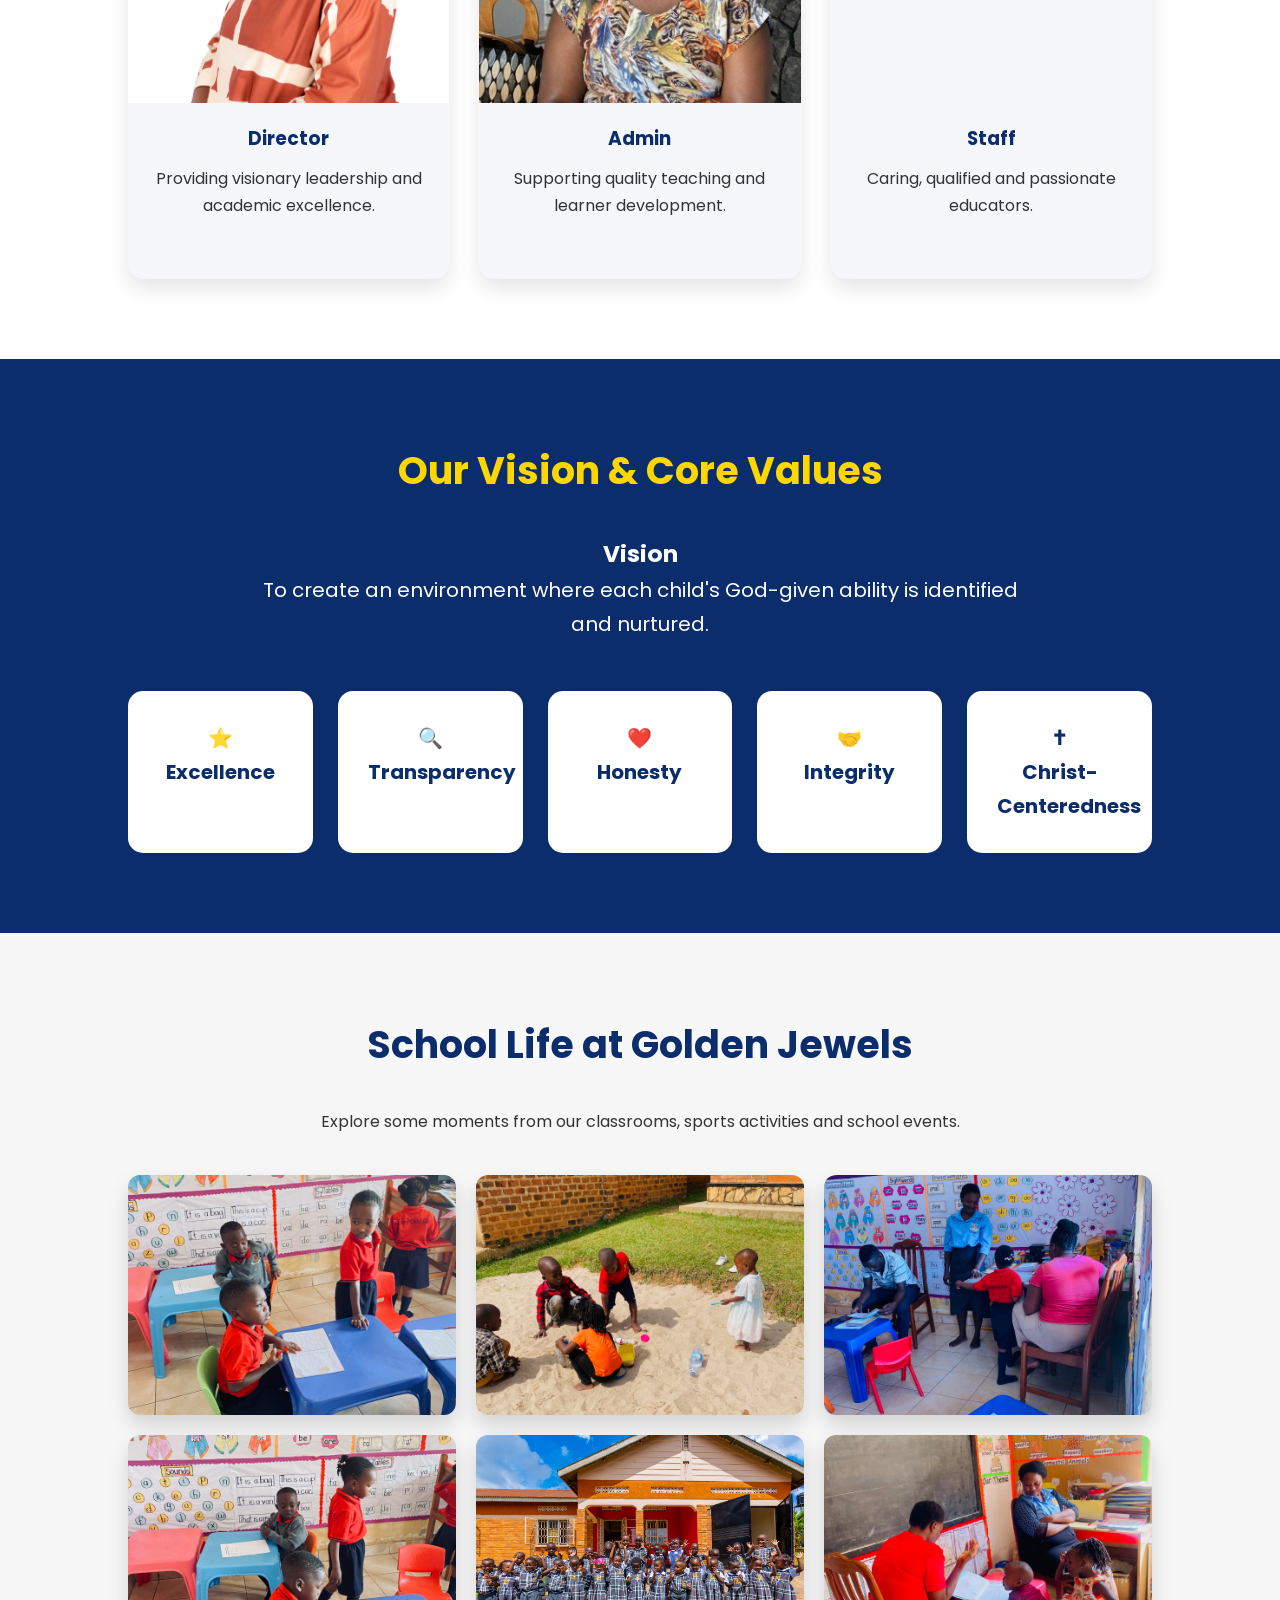
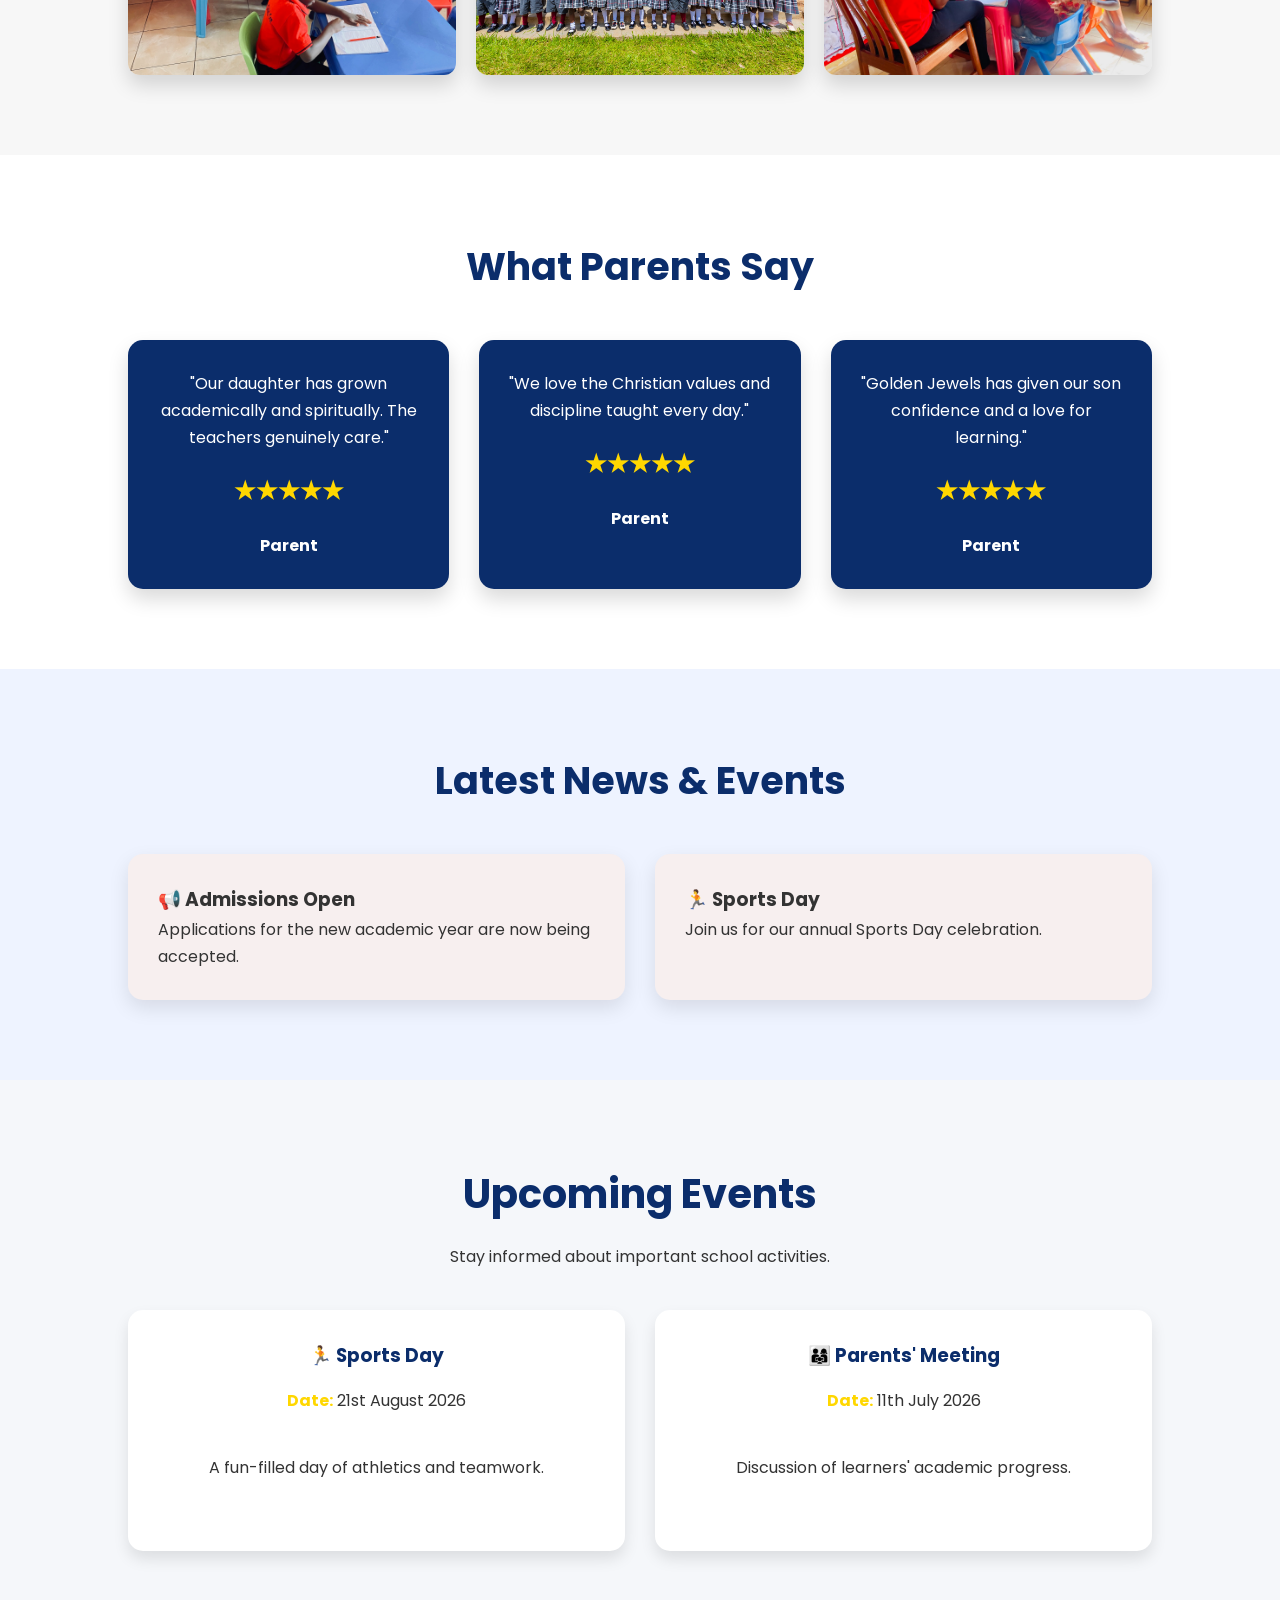
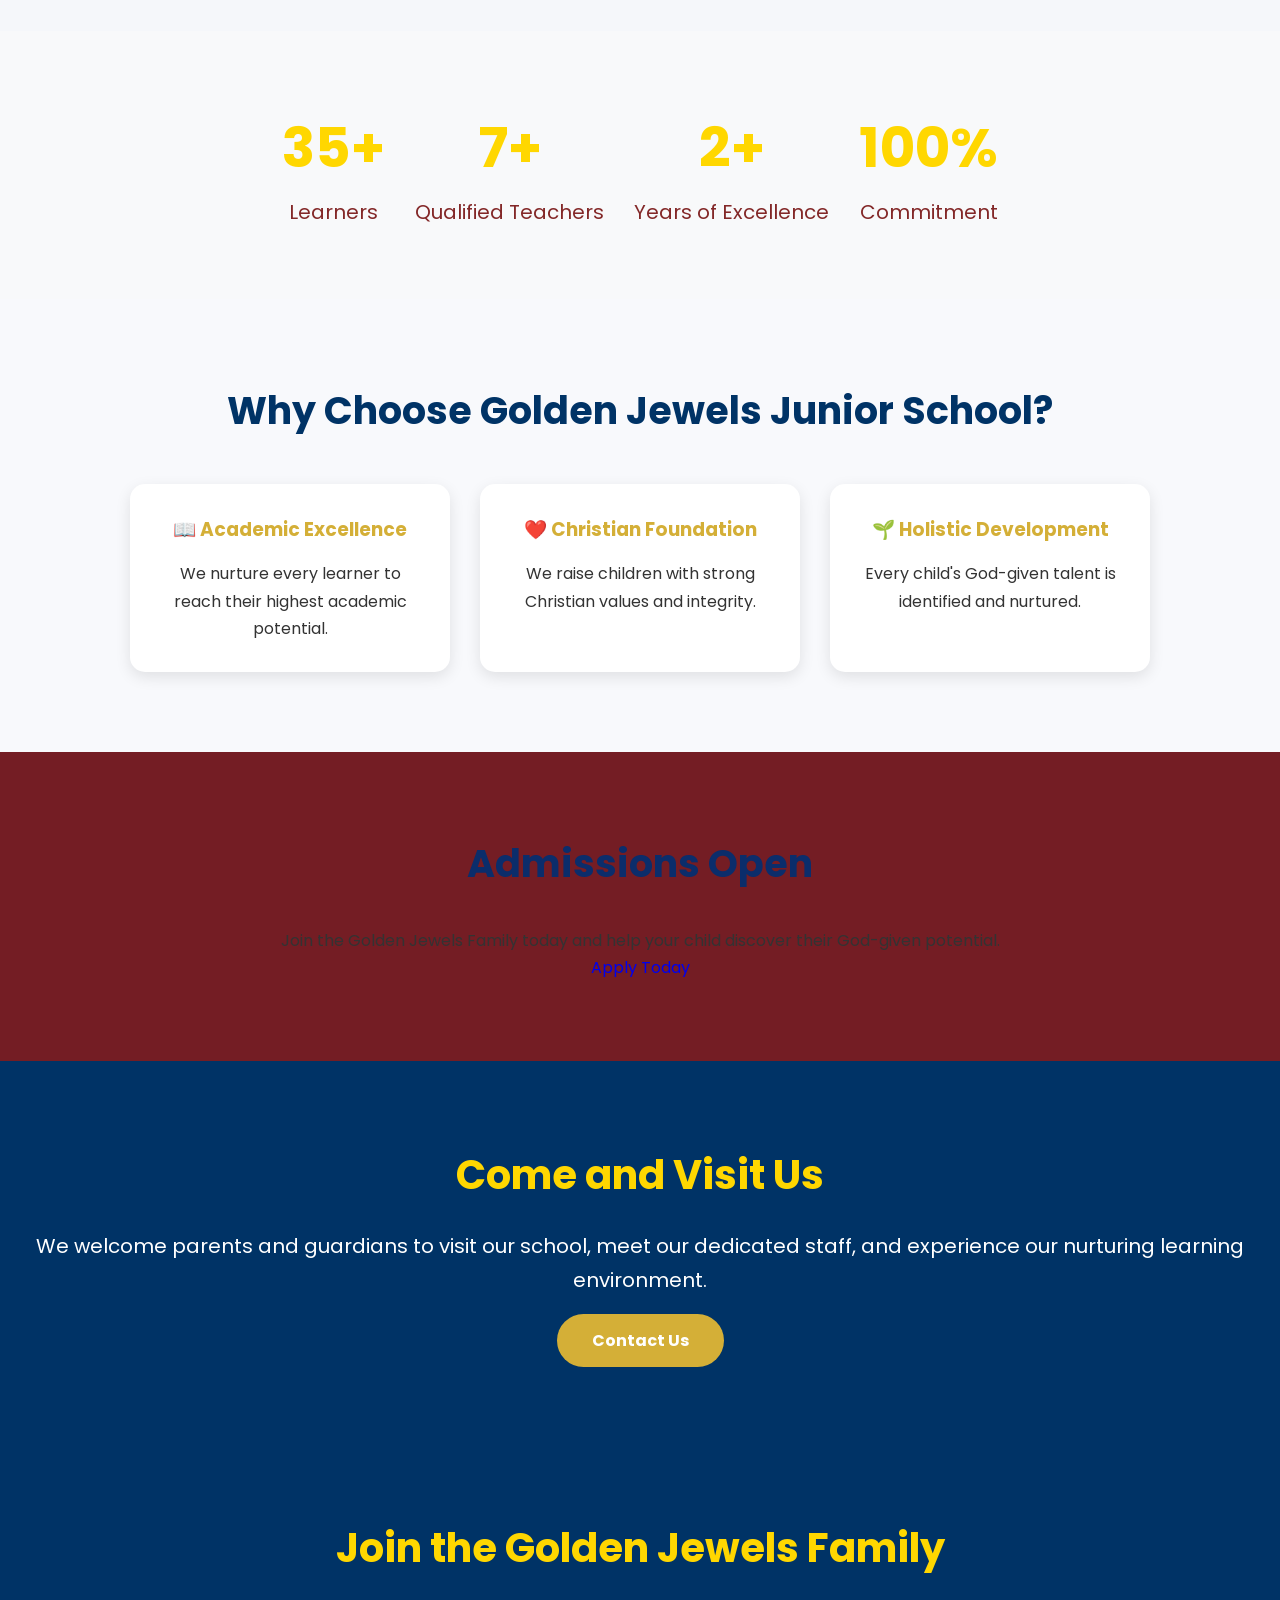
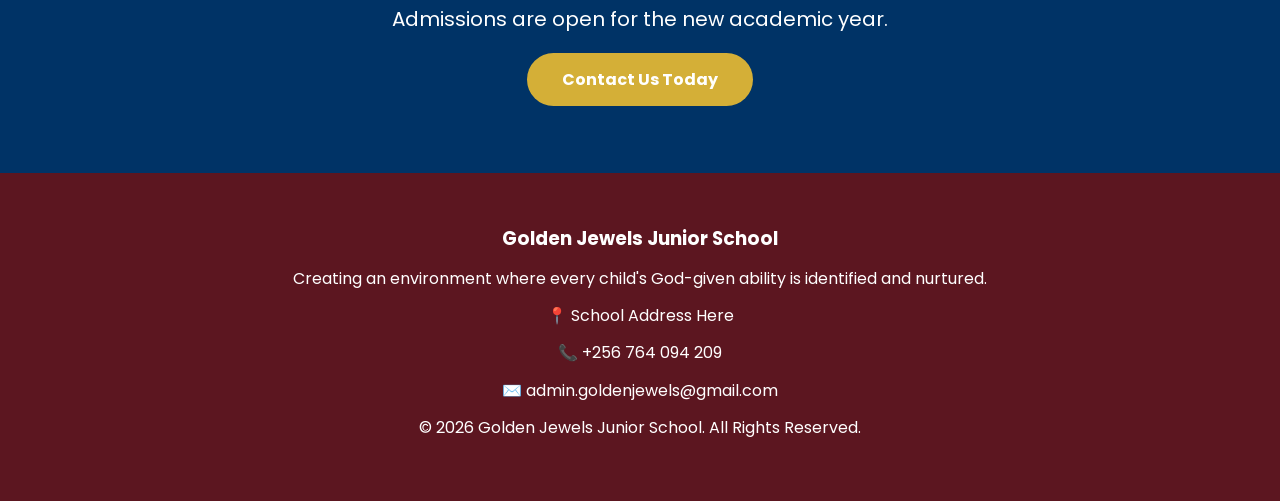
==== commit 33ad0ee1: "updated website" ====
--- a/index.html
+++ b/index.html
@@ -30,7 +30,7 @@
     </div>
 
  <div class="menu-toggle" id="menu-toggle">
- ☰
+     ☰
  </div>
 
     <nav id="navbar">
@@ -513,6 +513,8 @@
 
 <button id="topBtn">↑</button>
 
+<script src="js/script.js"></script>
+
 </body>
 
 </html>
--- a/css/style.css
+++ b/css/style.css
@@ -611,40 +611,25 @@
 }
 /* Mobile Menu */
 
-.menu-toggle{
-
-display:none;
-
-font-size:32px;
-
-cursor:pointer;
-
-color:rgb(236, 220, 220);
-
-}
-
-@media(max-width:768px){
-
-.menu-toggle{
-
-display:block;
-
-}
-
-nav{
-
-display:none;
-
-width:100%;
-
-margin-top:20px;
-
-}
-
-nav.active{
-
-display:block;
-
+.menu-toggle {
+    display: none;
+    font-size: 28px;
+    cursor: pointer;
+}
+
+@media (max-width: 768px) {
+
+    .menu-toggle {
+        display: block;
+    }
+
+    #navbar {
+        display: none;
+    }
+
+    #navbar.active {
+        display: block;
+    }
 }
 
 nav ul{
@@ -667,7 +652,7 @@
 
 }
 
-}
+
 .welcome-banner{
 
 padding:80px 10%;
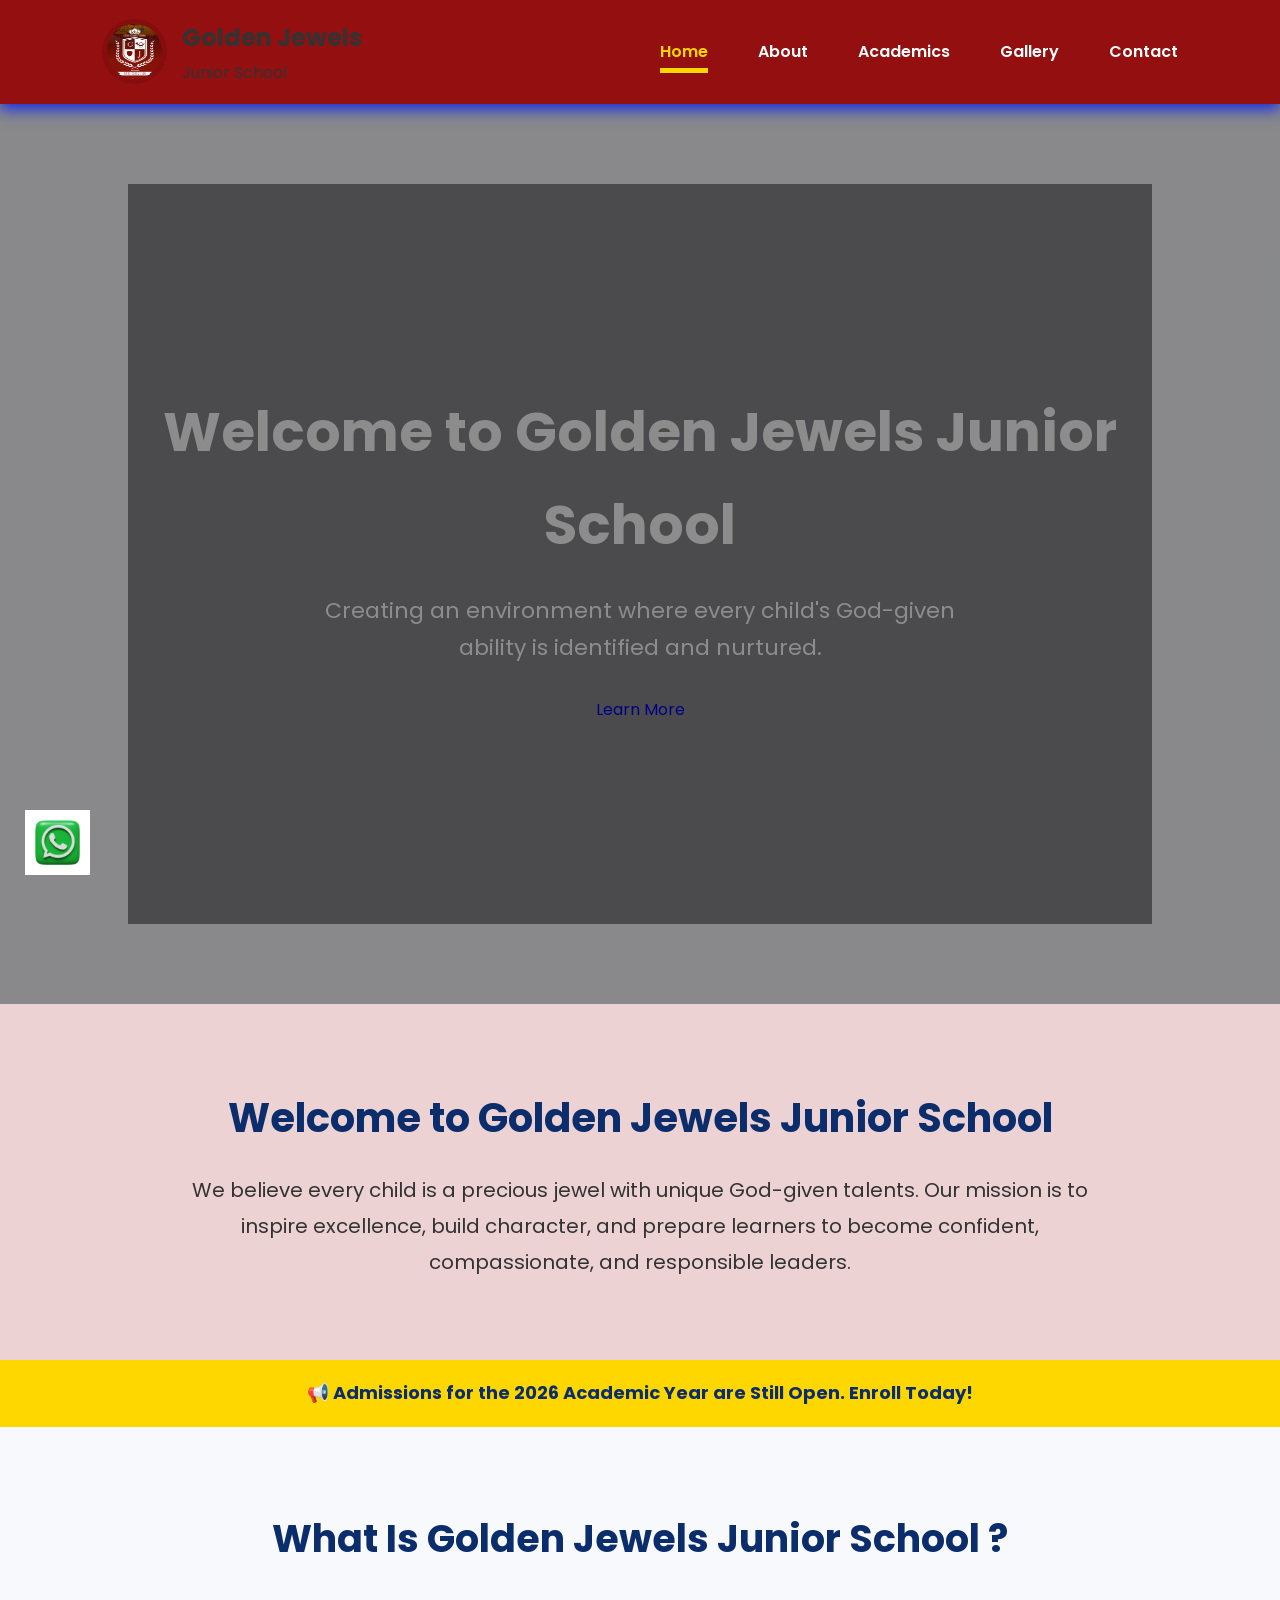
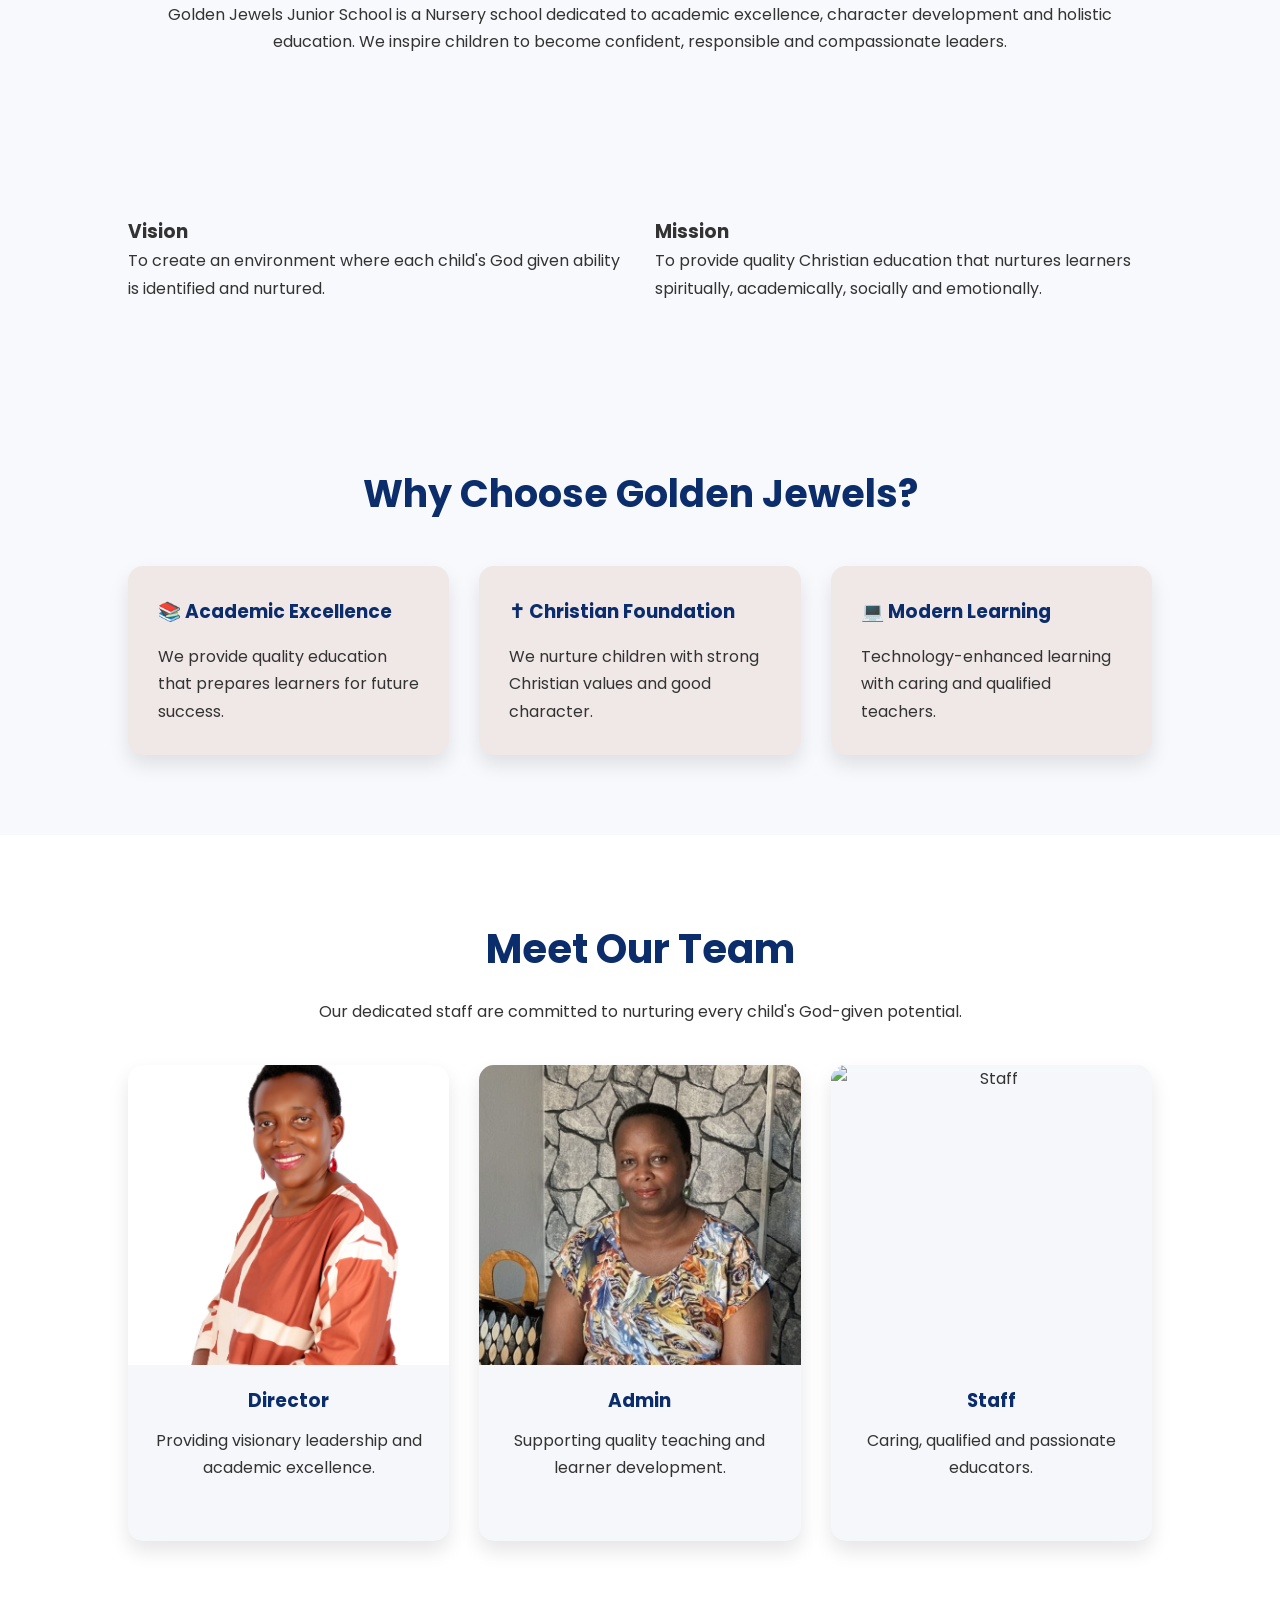
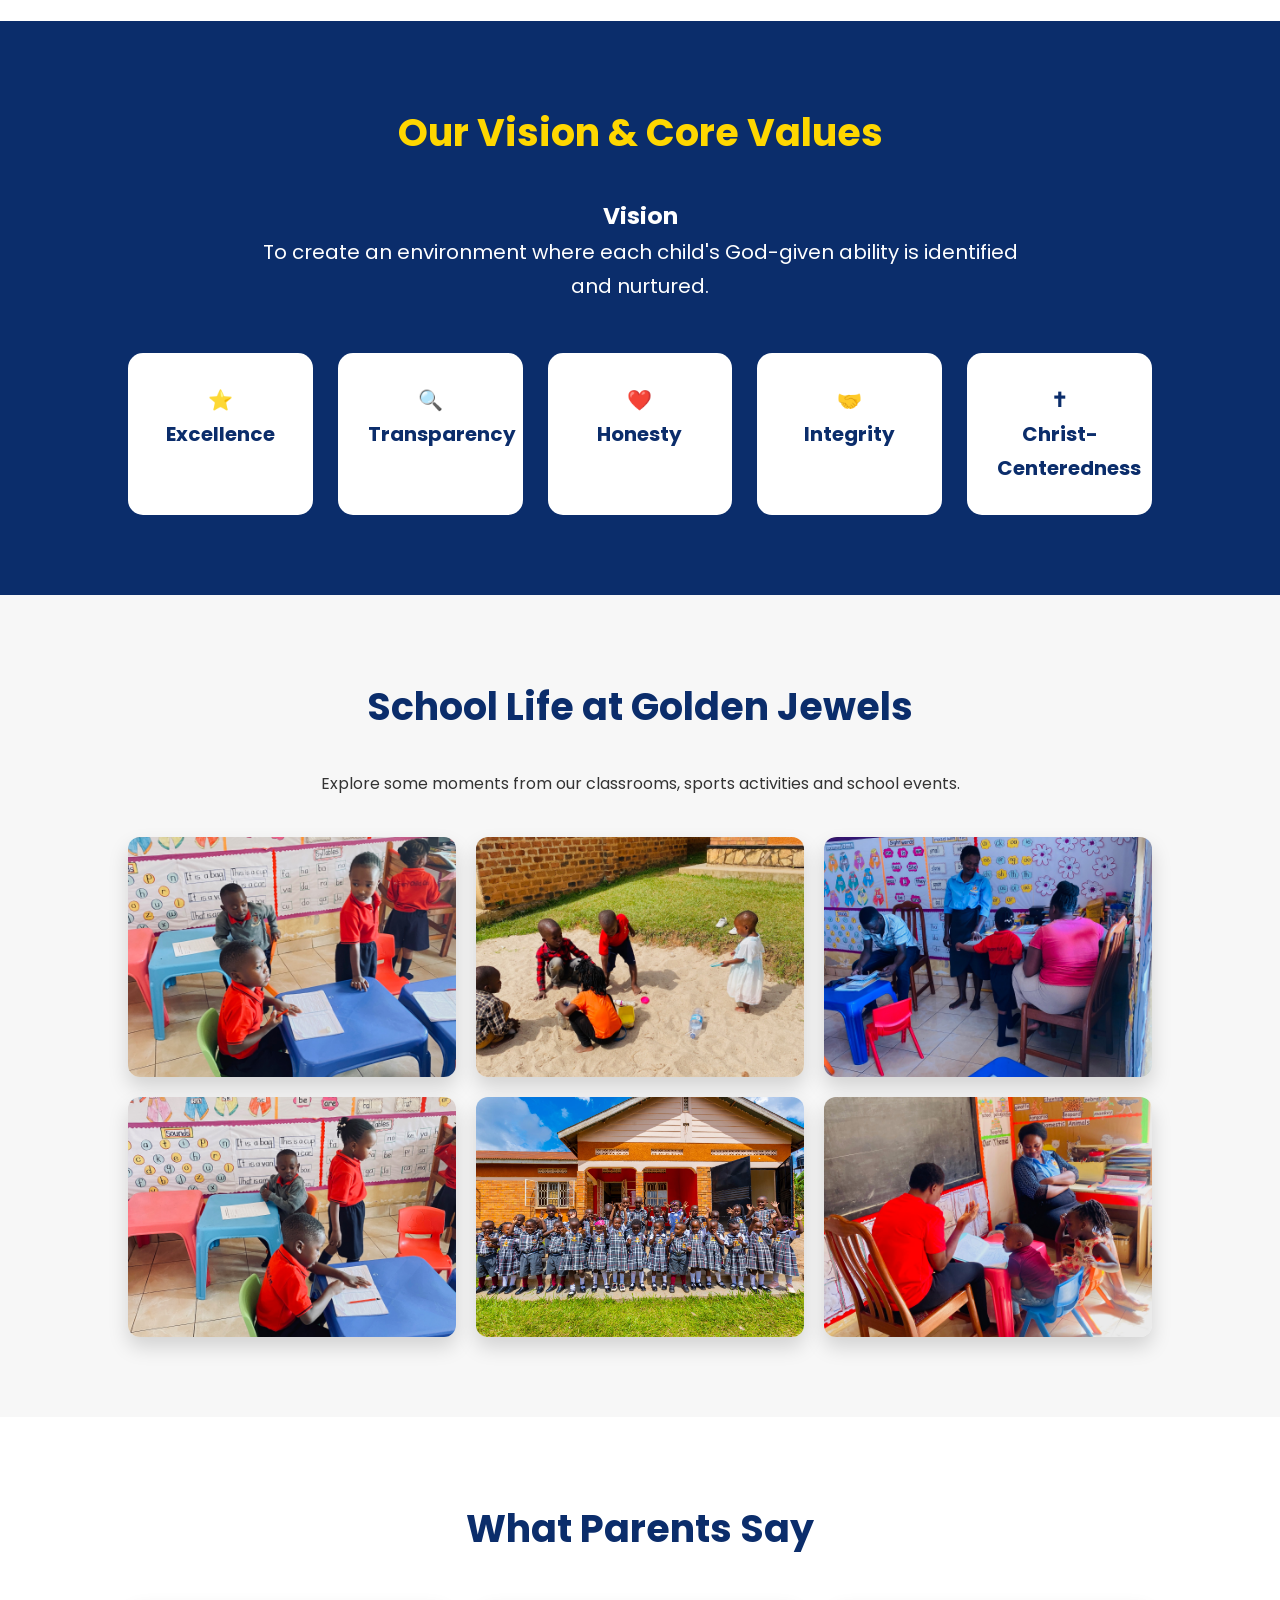
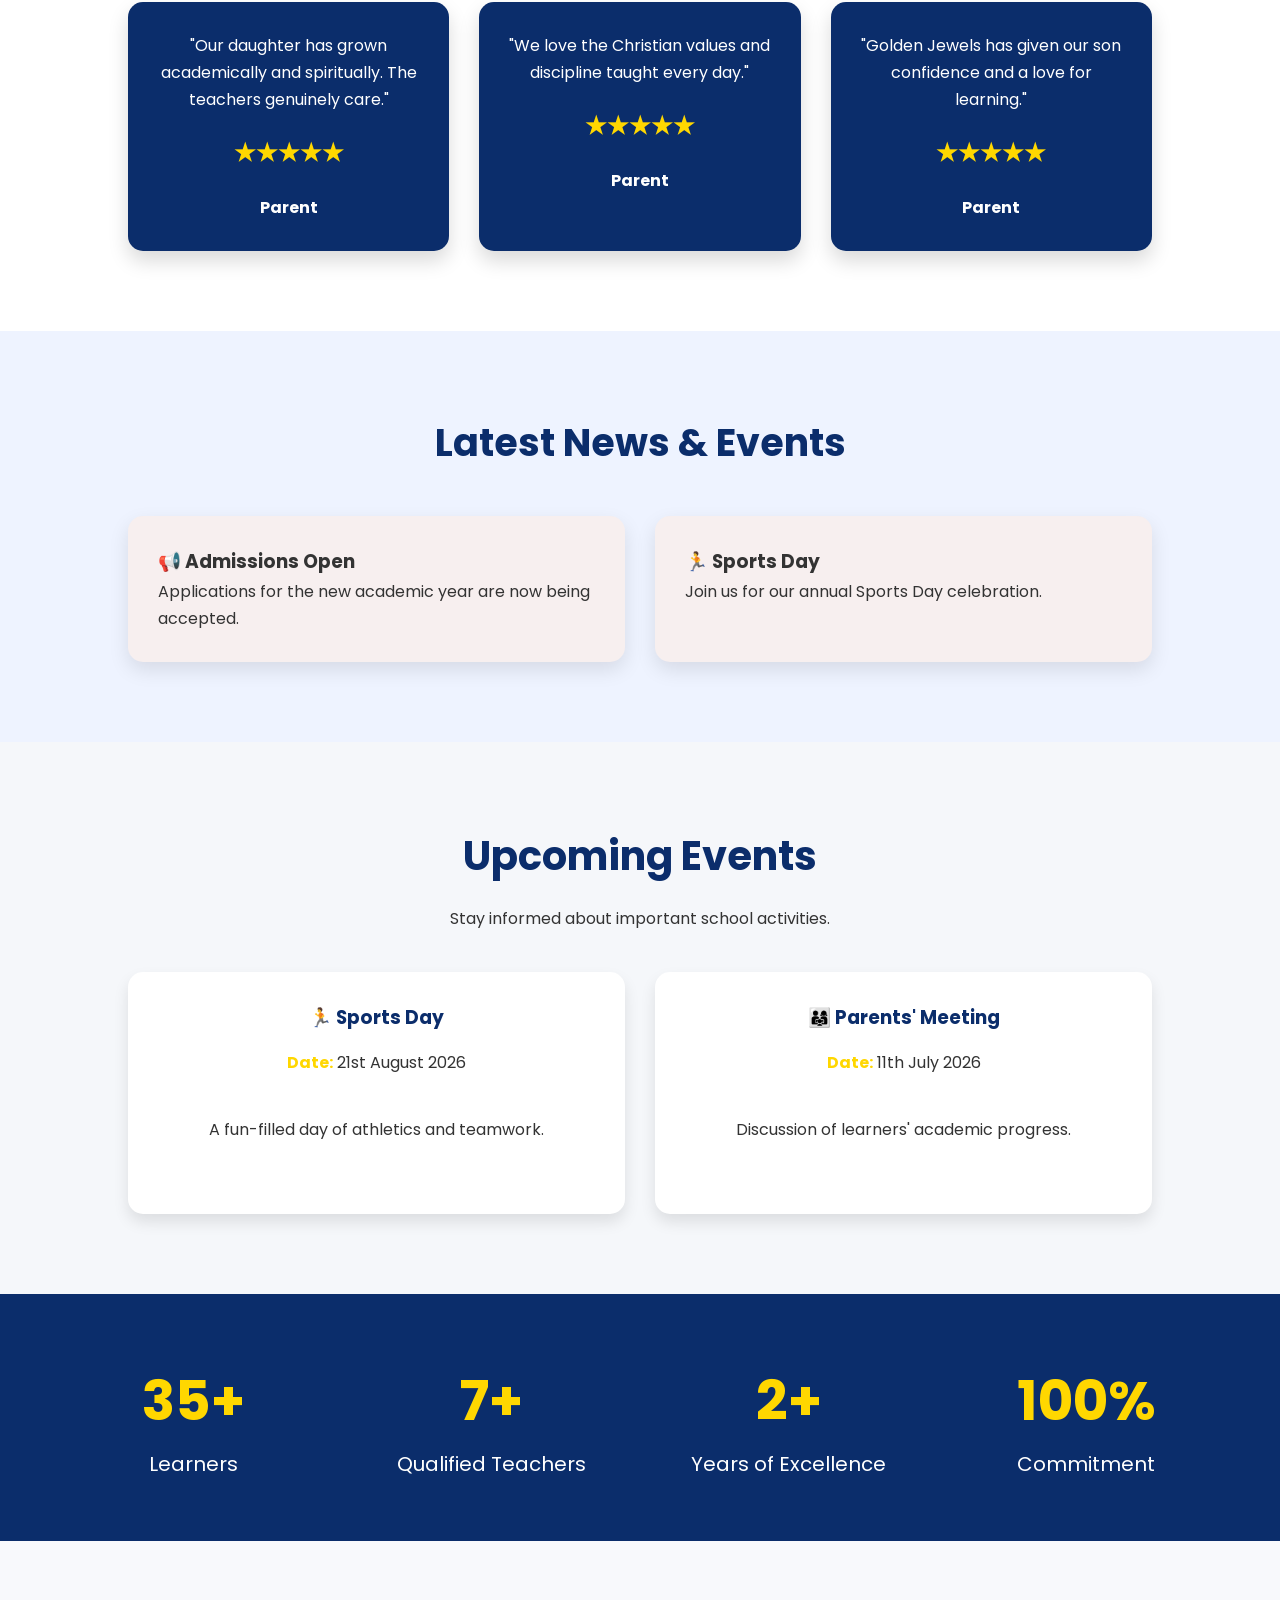
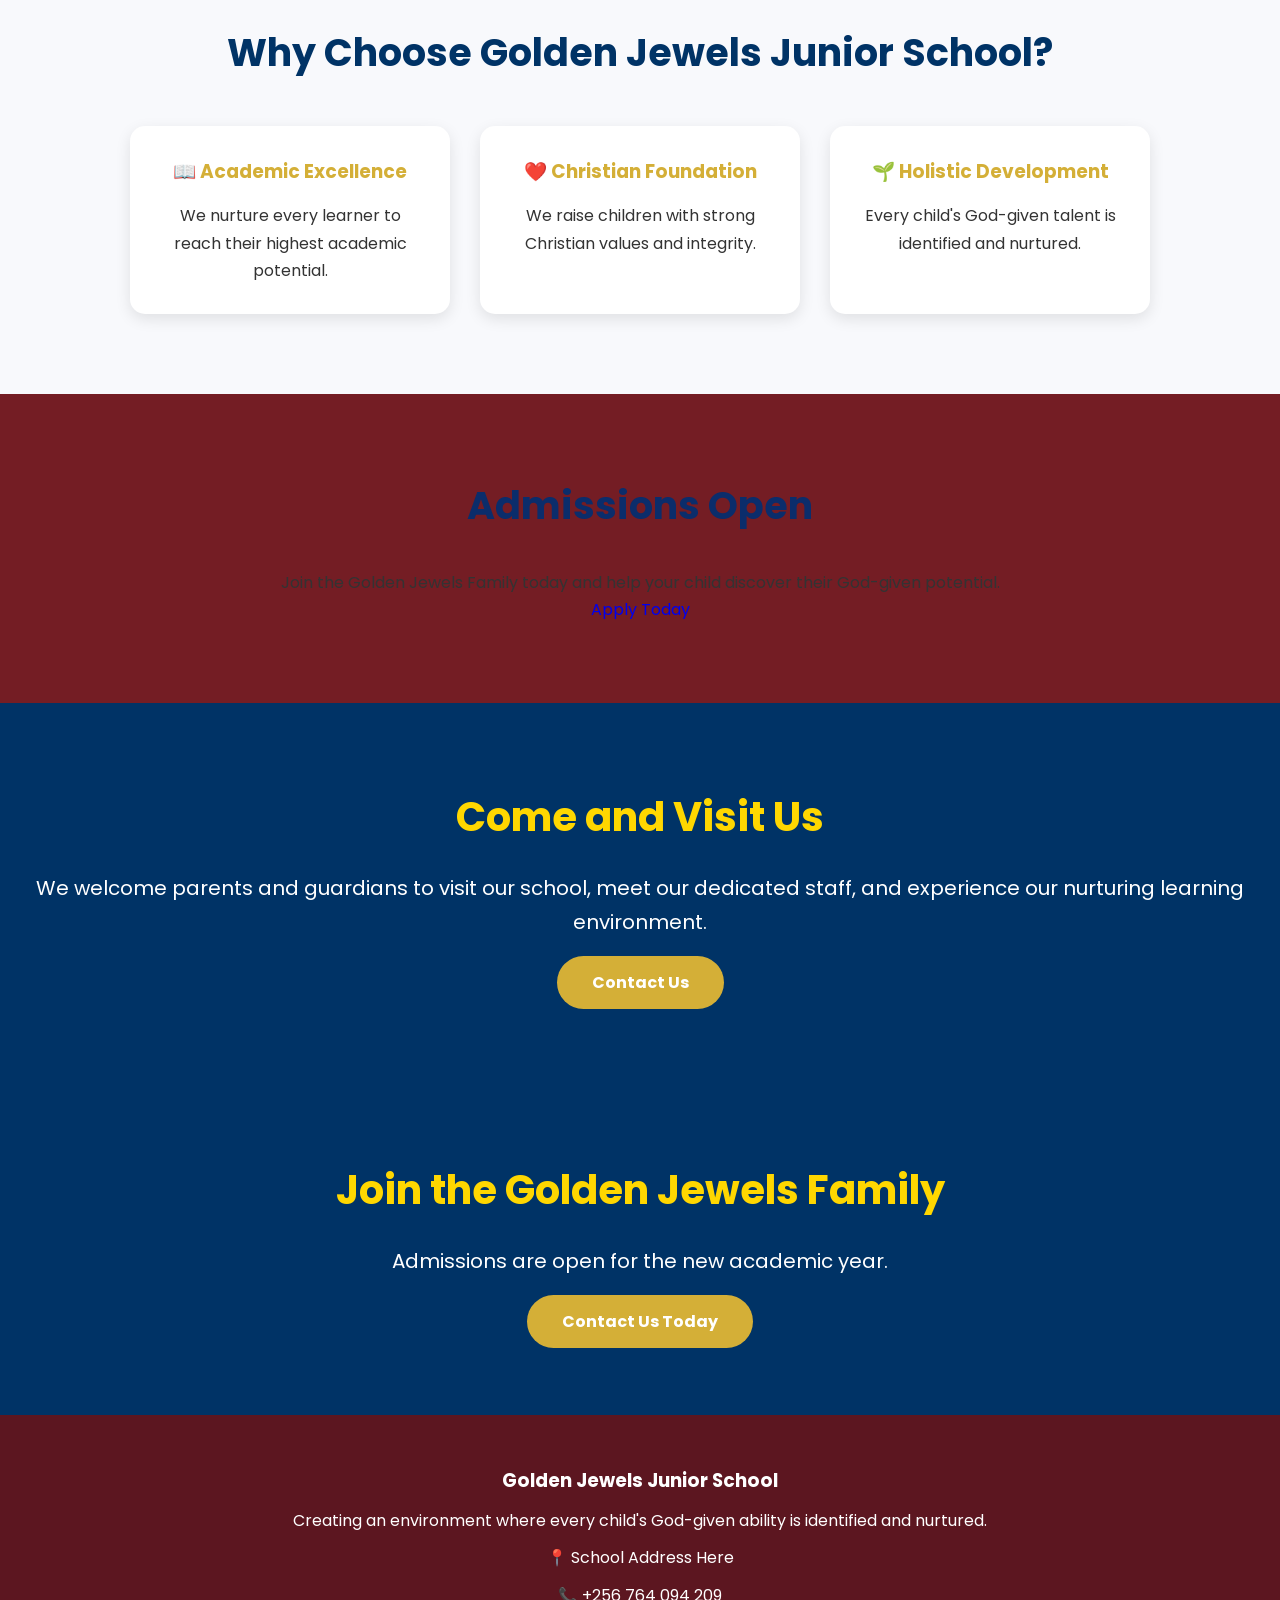
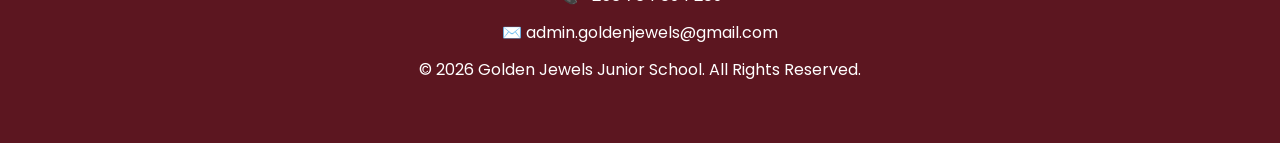
==== commit 0d0eb03d: "up to date" ====
--- a/index.html
+++ b/index.html
@@ -95,7 +95,7 @@
 
 <p>
 
-Golden Jewels Junior School is a Christian school dedicated to academic excellence,
+Golden Jewels Junior School is a Nursery school dedicated to academic excellence,
 character development and holistic education.
 
 We inspire children to become confident, responsible and compassionate leaders.
--- a/css/style.css
+++ b/css/style.css
@@ -441,10 +441,16 @@
 }
 
 nav ul{
-
-flex-direction:column;
-text-align:center;
-
+    display: flex;
+    flex-direction: row;
+    gap: 15px;
+    overflow-x: auto;
+    white-space: nowrap;
+    list-style: none;
+}
+
+nav ul::-webkit-scrollbar{
+    display: none;
 }
 
 nav ul li{
@@ -632,18 +638,12 @@
     }
 }
 
-nav ul{
-
-flex-direction:column;
-
-text-align:center;
-
-}
-
-nav ul li{
-
-margin:15px 0;
-
+nav ul {
+    display: flex;
+    flex-direction: row;
+    align-items: center;
+    gap: 20px;
+    list-style: none;
 }
 
 header{
@@ -1616,6 +1616,16 @@
     padding:40px 20px;
 }
 
+#navbar ul {
+    display: flex;
+    flex-direction: column;
+    align-items: center;
+}
+
+#navbar ul li {
+    margin: 15px 0;
+}
+
 }
 
 .stats{
@@ -2099,3 +2109,131 @@
 color:white;
 
 }
+
+.hero{
+
+position:relative;
+
+height:100vh;
+
+overflow:hidden;
+
+}
+
+.slider{
+
+position:absolute;
+
+width:100%;
+
+height:100%;
+
+top:0;
+
+left:0;
+
+}
+
+.slide{
+
+position:absolute;
+
+width:100%;
+
+height:100%;
+
+opacity:0;
+
+transition:opacity 1.5s ease;
+
+}
+
+.slide.active{
+
+opacity:1;
+
+}
+
+.slide img{
+
+width:100%;
+
+height:100%;
+
+object-fit:cover;
+
+}
+
+.hero-content{
+
+position:absolute;
+
+top:50%;
+
+left:50%;
+
+transform:translate(-50%,-50%);
+
+text-align:center;
+
+color:white;
+
+z-index:2;
+
+background:rgba(0,0,0,.45);
+
+padding:40px;
+
+border-radius:15px;
+
+}
+
+.hero::before{
+
+content:"";
+
+position:absolute;
+
+width:100%;
+
+height:100%;
+
+background:rgba(0,0,0,.45);
+
+z-index:1;
+
+}
+
+.stats{
+
+display:grid;
+
+grid-template-columns:repeat(4,1fr);
+
+background:#0B2D6B;
+
+padding:60px;
+
+text-align:center;
+
+}
+
+.stat{
+
+color:white;
+
+}
+
+.stat h1{
+
+font-size:55px;
+
+color:#FFD700;
+
+}
+
+.stat p{
+
+font-size:20px;
+
+}
